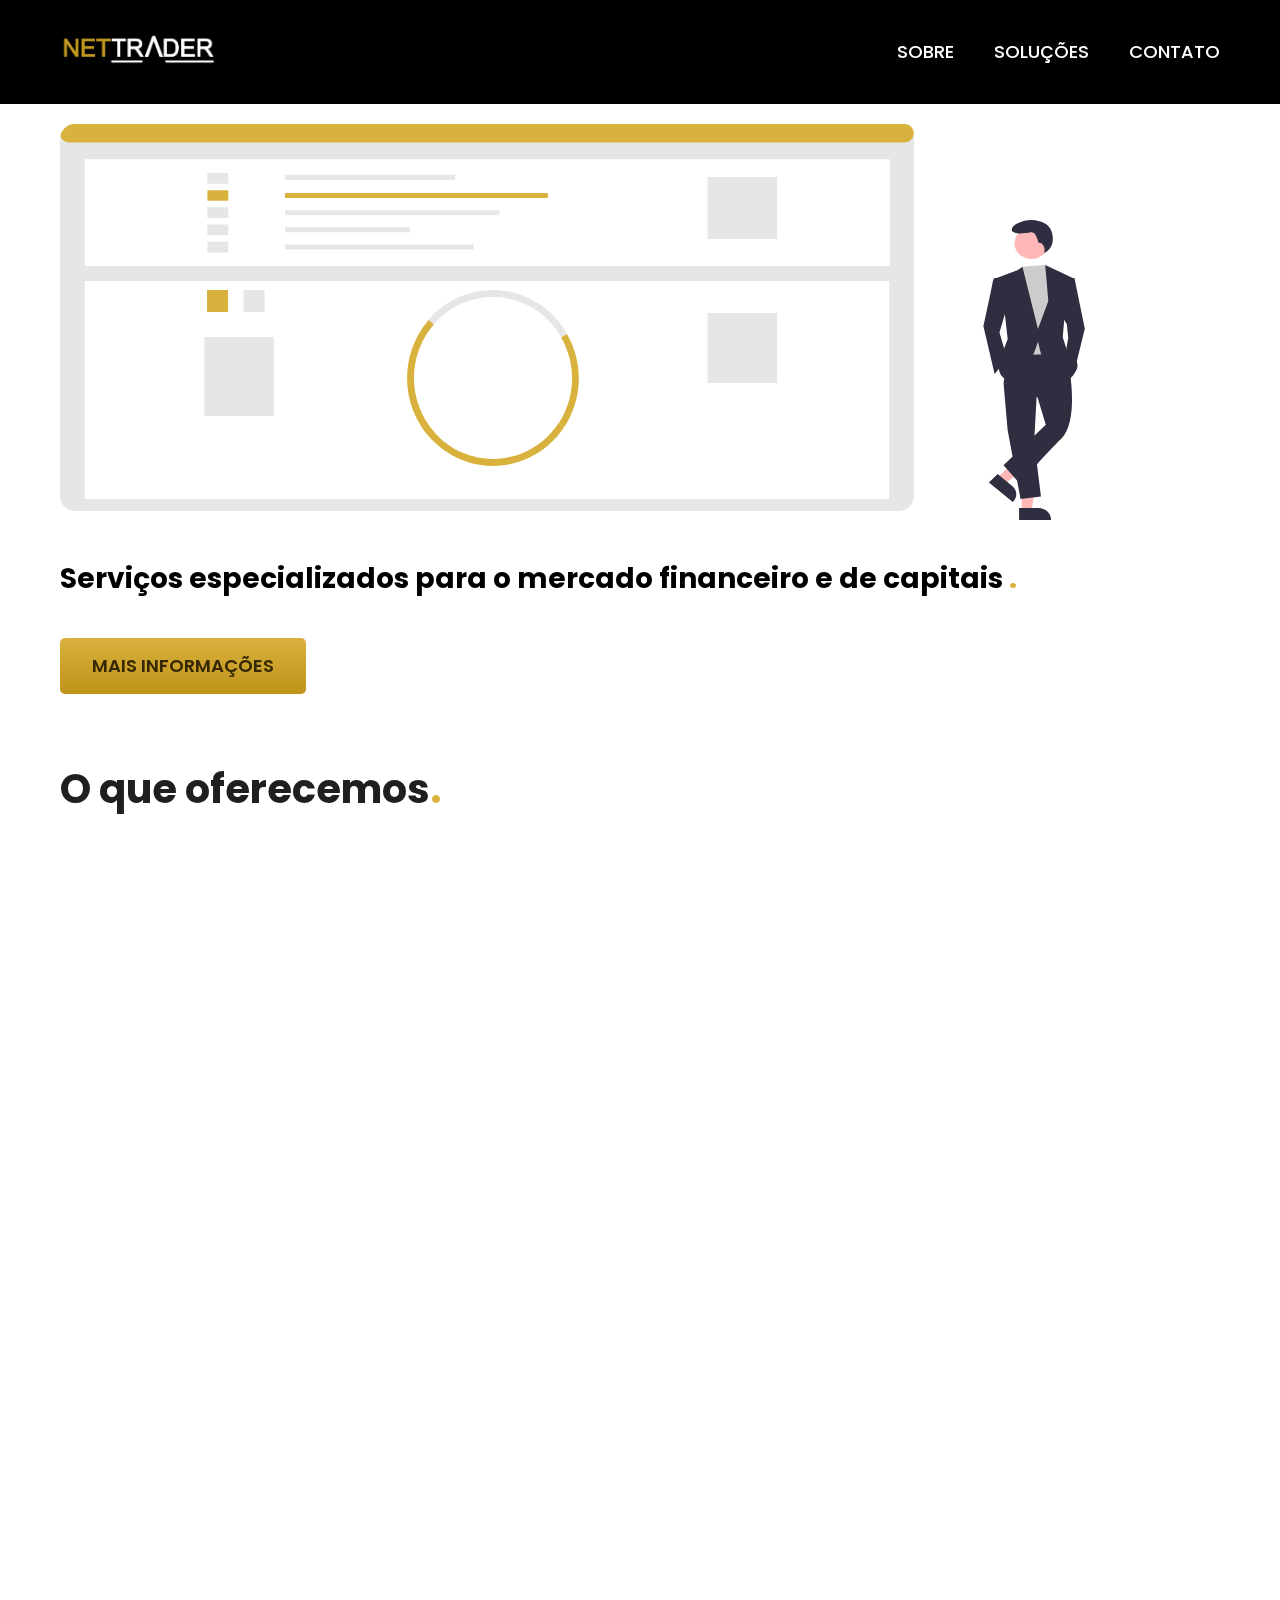
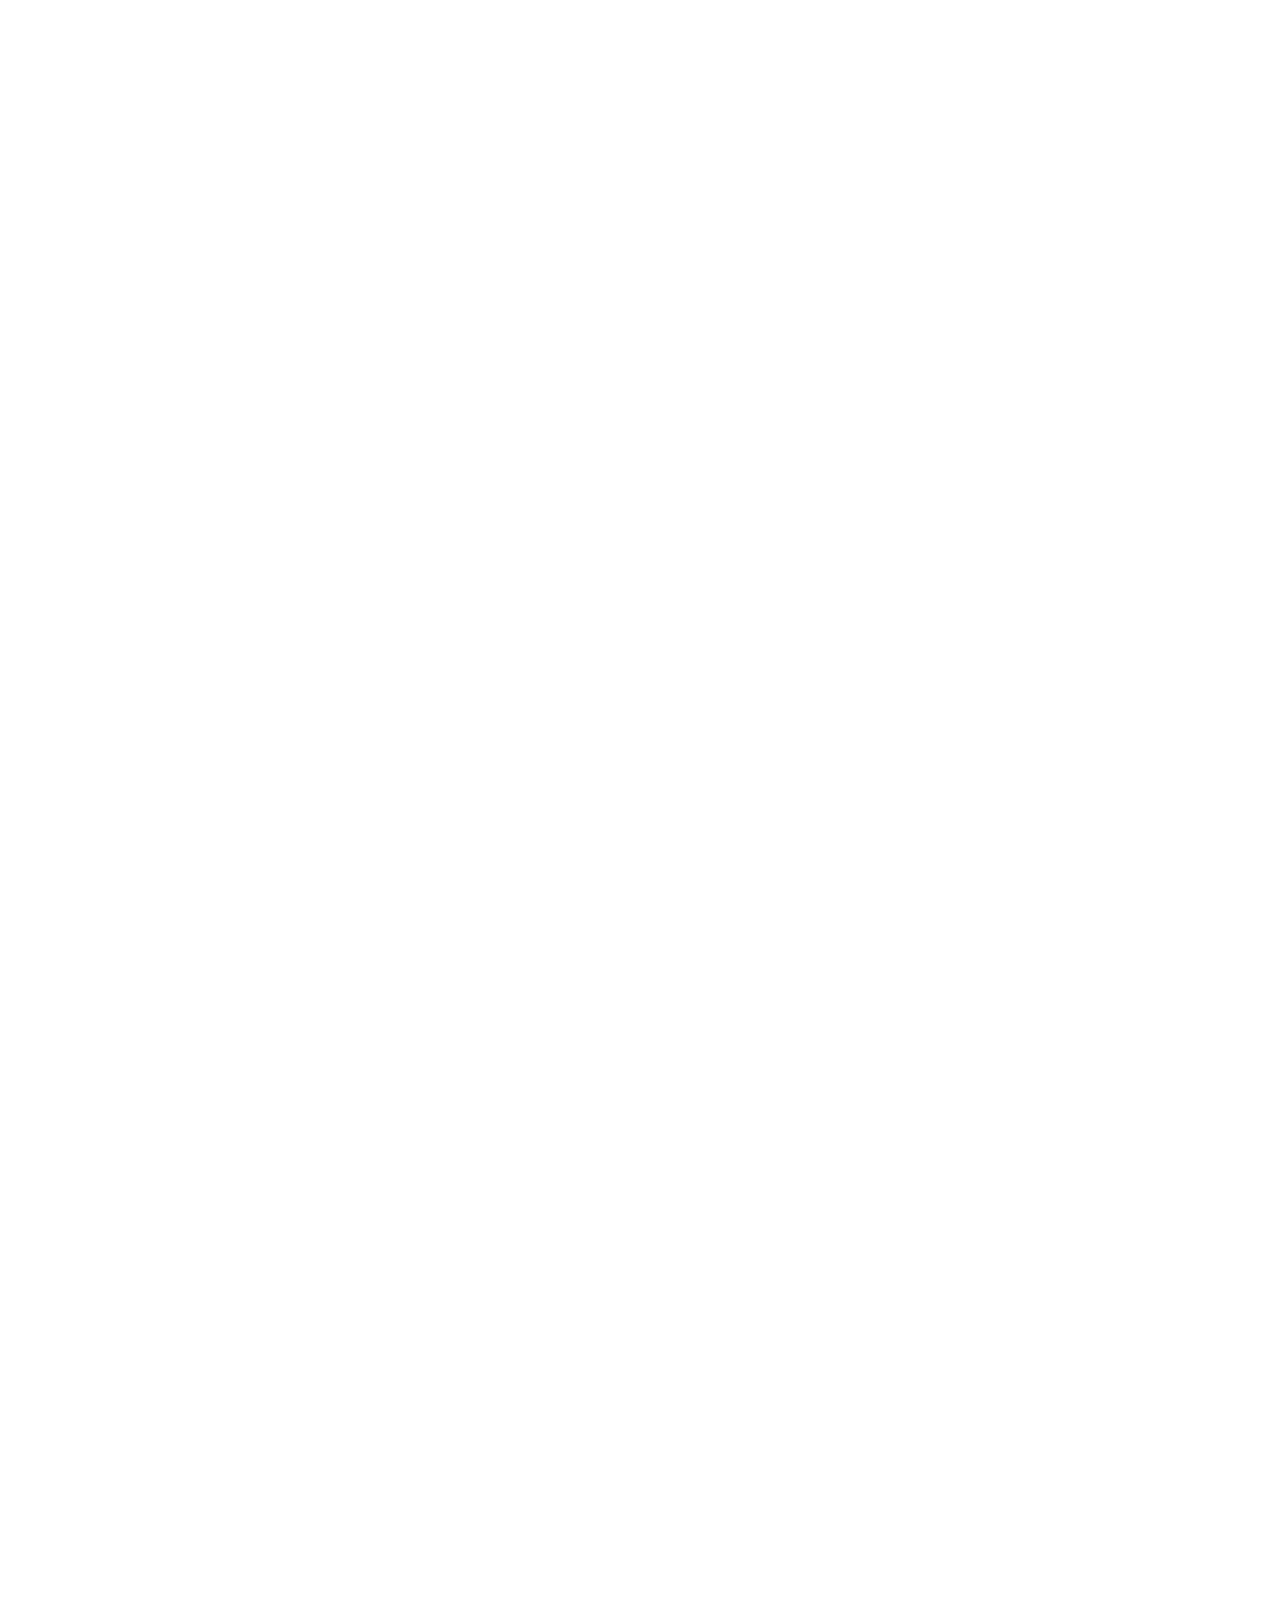
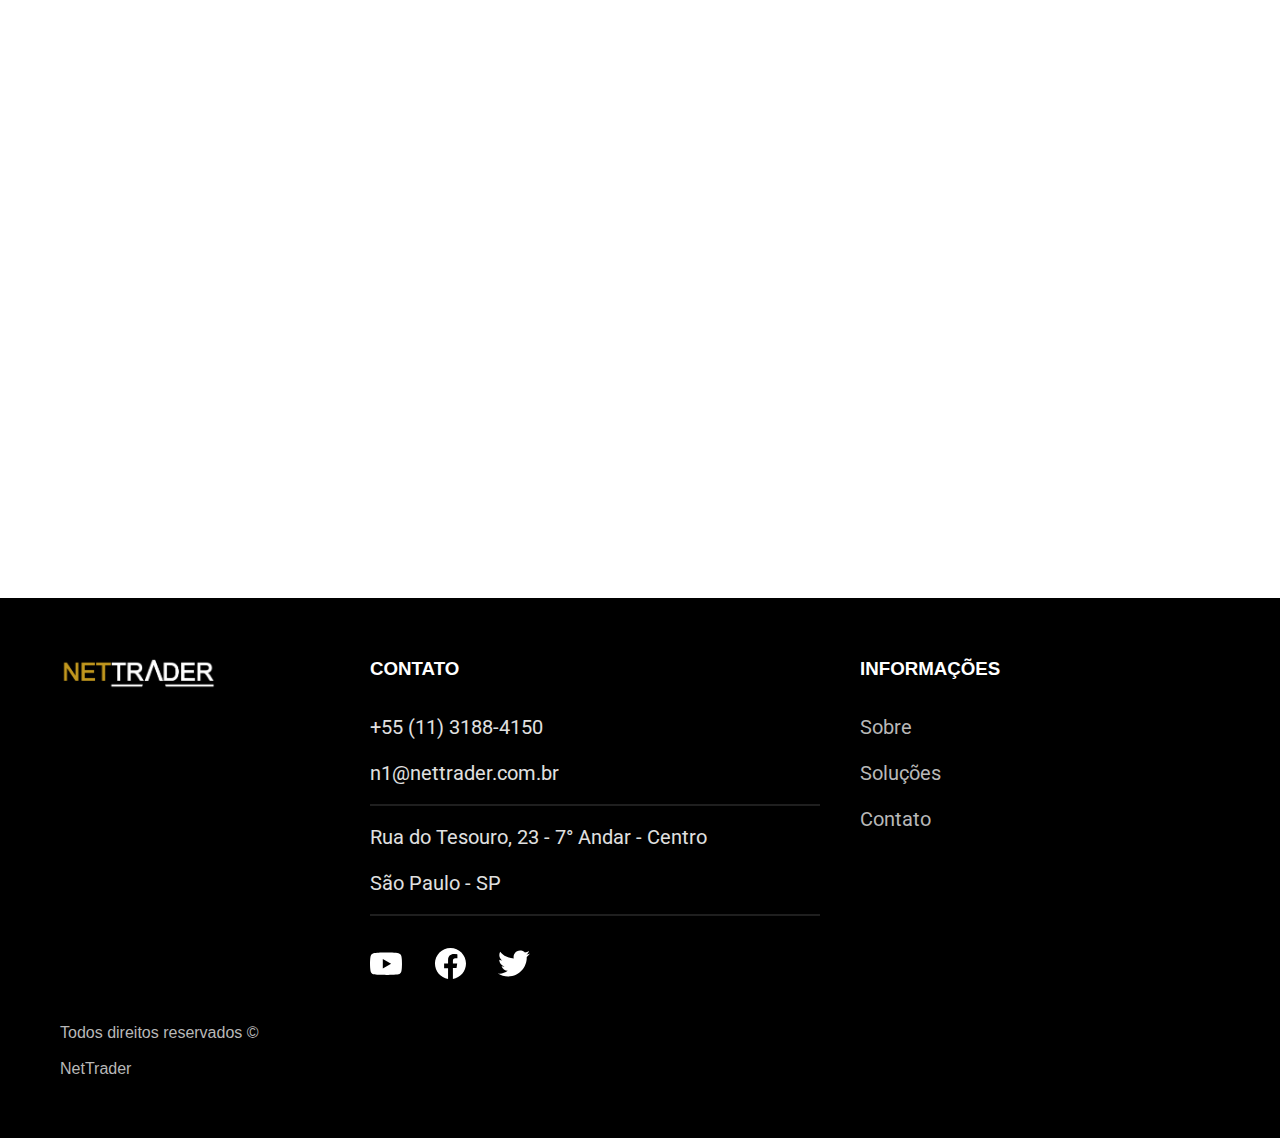
==== index.html @ 499aa294 "Add files via upload" ====
<!DOCTYPE html>
<html lang="pt-BR">
  <head>
    <meta charset="UTF-8" />
    <link rel="shortcut icon" href="login_profile.jpg">
    <meta http-equiv="X-UA-Compatible" content="IE=edge" />
    <meta name="viewport" content="width=device-width, initial-scale=1.0" />
    <link rel="stylesheet" href="./css/style.css" />
    <link rel="preconnect" href="https://fonts.googleapis.com" />
    <link rel="preconnect" href="https://fonts.gstatic.com" crossorigin />
    <link
      href="https://fonts.googleapis.com/css2?family=Poppins:wght@400;500;600;700&family=Roboto:wght@400;700&display=swap"
      rel="stylesheet"
    />
    <title>NETTRADER</title>
  </head>
  <body>
    <header class="header-bg">
      <div class="header" data-anime="bottom">
        <a href="./">
          <img
            src="./img/Nettrader-(vetorizado)-branco-transparente.png"
            alt="NETTRADER"
          />
        </a>
        <nav aria-label="primaria">
          <ul class="header-menu color-2">
            <li><a href="./sobre.html">Sobre</a></li>
            <li><a href="./solucao.html">Soluções</a></li>
            <li><a href="./contato.html">Contato</a></li>
          </ul>
        </nav>
      </div>
    </header>

    <main class="intro-bg">
      <div class="intro" data-anime="bottom">
        <img src="./img/intro.svg" alt="Sistema de Risco" />
        <h1 class="color-12">
          Serviços especializados para
          o mercado financeiro e de capitais
          <span class="color-p1">.</span>
        </h1>
        <!-- <p class="color-6">
          Nossa equipe é formada por</br> profissionais com grande</br> experiência e
          expertise em</br> negócios, ferramentas e</br> tecnologia de ponta.
        </p> -->
        <a class="botao color-p5" href="./solucao.html">MAIS INFORMAÇÕES</a>
      </div>
    </main>
    <article class="solucoes" id="solucoes">
      <h2 class="color-11" data-anime="bottom">
        O que oferecemos<span class="color-p1">.</span>
      </h2>
      <div class="solucoes-container">
        <ul>
          <li>
            <img
              src="./img/MLP.svg"
              alt="Prevenção Lavagem de Dinheiro"
              width="360"
              data-anime="bottom"
            />
          </li>
        </ul>
        <div class="pldtrader" data-anime="bottom">
          <ul>
            <li>
              <h3 class="color-11">PLDTrader</h3>
              <p class="color-10">
                Soluções de Prevenção a Lavagem de Dinheiro.
              </p>
            </li>
          </ul>
          <a class="botao icon color-p5" href="./solucoes/pldtrader.html"
            >Saiba mais</a
          >
        </div>
        <ul>
          <li>
            <img
              src="./img/Risk.svg"
              alt="Prevenção Lavagem de Dinheiro"
              width="360"
              data-anime="bottom"
            />
          </li>
        </ul>
        <div class="grtrader" data-anime="bottom">
          <ul>
            <li>
              <h3 class="color-11">GRTrader</h3>
              <p class="color-10">Soluções de Gestão de Riscos.</p>
            </li>
          </ul>
          <a class="botao icon color-p5" href="./solucoes/grtrader.html"
            >Saiba mais</a
          >
        </div>
        <ul>
          <li>
            <img
              src="./img/Suitability.svg"
              alt="Prevenção Lavagem de Dinheiro"
              width="360"
              data-anime="bottom"
            />
          </li>
        </ul>
        <div class="suitability" data-anime="bottom">
          <ul>
            <li>
              <h3 class="color-11">NetTrader Suitability</h3>
              <p class="color-10">Soluções de Suitability.</p>
            </li>
          </ul>
          <a class="botao icon color-p5" href="./solucoes/suitability.html"
            >Saiba mais</a
          >
        </div>
      </div>
    </article>

    <article class="servicos" data-anime="bottom">
      <h2 class="color-2">Serviços<span class="color-p1">.</span></h2>
      <h4 class="color-7">
        Estamos capacitados a prestar os mais variados serviços em tecnologia da
        informação e processos de negócios, focados em otimizar a relação Bolsa
        x Corretoras.
      </h4>
      <p class="color-5">
        Dentro desse conceito, podemos destacar os seguintes serviços:
      </p>
      <div class="servicos-container">
        <ul class="color-2">
          <li>Consultoria Estratégica.</li>
          <li>
            Análise, Definição e Implementação de Plano de Continuidade de
            Negócios.
          </li>
          <li>
            Revisão de Processos e Apoio na Avaliação da Aderência ao PQO -
            Plano de Qualificação Operacional BM&FBOVESPA.
          </li>
          <li>Suporte Técnico Especializado em Infraestrutura de T.I.</li>
          <li>Health Check de Redes.</li>
          <li>Health Check da Infraestrutura de Negociação.</li>
          <li>Professional Services.</li>
        </ul>
        <img
          src="./img/server.svg"
          alt="Profissional Mexendo em Servidor"
          width="754"
        />
      </div>
    </article>

    <article class="clientes">
      <h1 class="color-12" data-anime="bottom">
        Clientes<span class="color-p1">.</span>
      </h1>
      <div class="clientes-container" data-anime="bottom">
        <div class="cliente">
          <img src="./img/bancoalfa.png" alt="Banco Alfa" width="292" />
        </div>
        <div class="cliente">
          <img src="./img/logo-ativa.svg" alt="Ativa Corretora" width="292" />
        </div>
        <div class="cliente">
          <img src="./img/logo-3.png" alt="BR Partners" width="400" />
        </div>
        <div class="cliente">
          <img src="./img/logo-nubank.svg" alt="NuInvest" width="292" />
        </div>
        <div class="cliente">
          <img src="./img/logo bv.png" alt="Banco BV" width="185" />
        </div>
        <div class="cliente">
          <img
            src="./img/logo-àgora.png"
            alt="Àgora Investimentos"
            width="255"
          />
        </div>
        <div class="cliente">
          <img
            src="./img/Bradesco_H_White_RGB.png"
            alt="Bradesco Corretora"
            width="326"
          />
        </div>
      </div>
    </article>

    <footer class="footer-bg">
      <div class="footer">
        <img
          src="./img/Nettrader-(vetorizado)-branco-transparente.png"
          width="156"
          height="32"
          alt="NetTrader"
        />
        <div class="footer-contato">
          <h3 class="color-2">CONTATO</h3>
          <ul class="color-5">
            <li><a href="tel:+551131884850">+55 (11) 3188-4150</a></li>
            <li>
              <a href="mailto:n1@nettrader.com.br">n1@nettrader.com.br</a>
            </li>
            <li>Rua do Tesouro, 23 - 7° Andar - Centro</li>
            <li>São Paulo - SP</li>
          </ul>
          <div class="footer-redes">
            <a href="https://www.youtube.com/@NetTraderTec" target="_blank">
              <img
                src="./img/social/youtube.svg"
                width="32"
                height="32"
                alt="Youtube"
              />
            </a>
            <a
              href="https://www.facebook.com/nettradertecnologia"
              target="_blank"
            >
              <img
                src="./img/social/facebook.svg"
                width="32"
                height="32"
                alt="Facebook"
              />
            </a>
            <a href="https://twitter.com/NetTraderBr" target="_blank">
              <img
                src="./img/social/twitter.svg"
                width="32"
                height="32"
                alt="Twitter"
              />
            </a>
          </div>
        </div>
        <div class="footer-informacões">
          <h3 class="color-2">INFORMAÇÕES</h3>
          <nav aria-label="footer">
            <ul class="color-6">
              <li><a href="./sobre.html">Sobre</a></li>
              <li><a href="./solucoes.html">Soluções</a></li>
              <li><a href="./contato.html">Contato</a></li>
            </ul>
          </nav>
        </div>
        <p class="color-6">Todos direitos reservados &#169;</br> </br>NetTrader</p>
      </div>
    </footer>

    <script src="./js/scrollAnim.js"></script>
  </body>
</html>
---- css/style.css ----
@import "./global/global.css";
@import "./global/header.css";
@import "./global/footer.css";

/* Utilidades */
@import "./utilidades/componentes.css";
@import "./utilidades/tipografia.css";
@import "./utilidades/cores.css";
@import "./utilidades/formulario.css";

/* Home */
@import "./home/intro.css";
@import "./home/solucoes.css";
@import "./home/servicos.css";
@import "./home/clientes.css";

/* Sobre */
@import "./sobre/sobre.css";

/* Solução */
@import "./solucao/solucao.css";

/* Soluções */
@import "./solucoes/solucoes.css";

/* Contato */
@import "./contato/contato.css";

/* Animação */
@import "./anim/animacao.css";
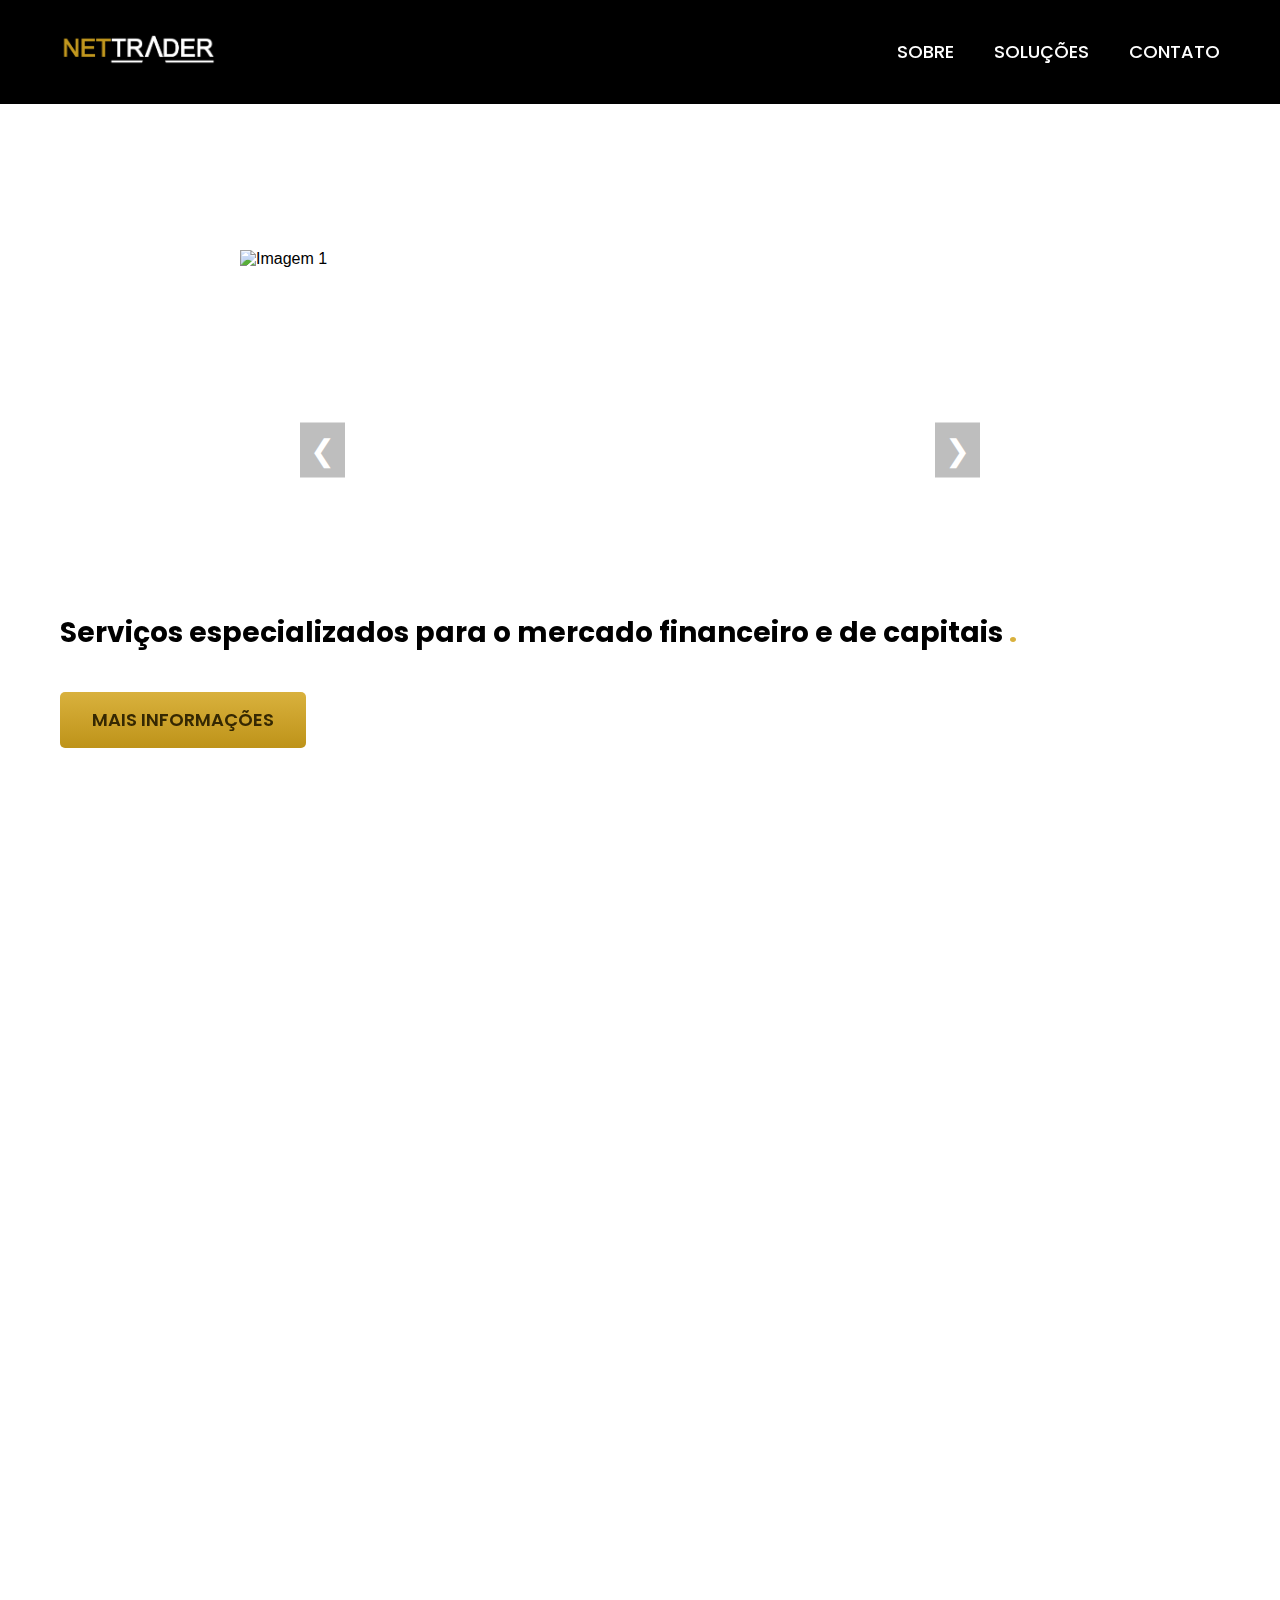
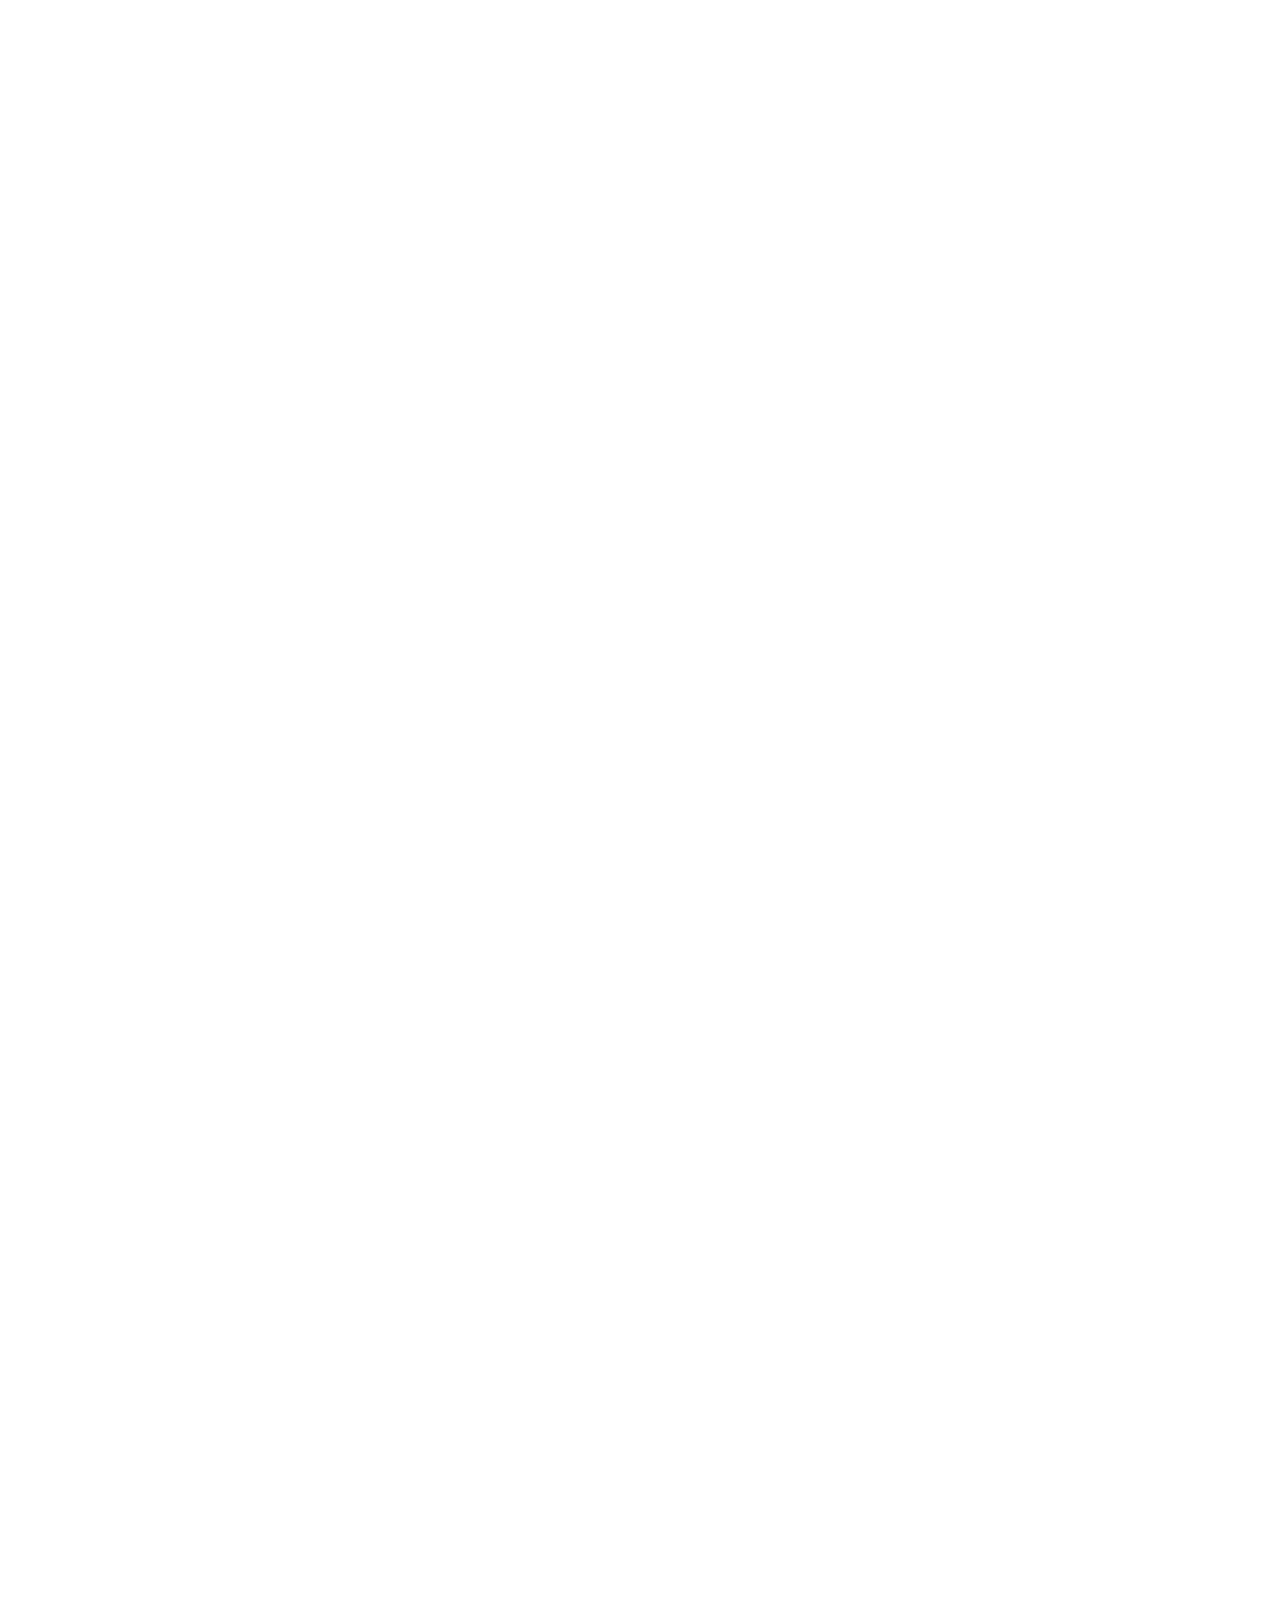
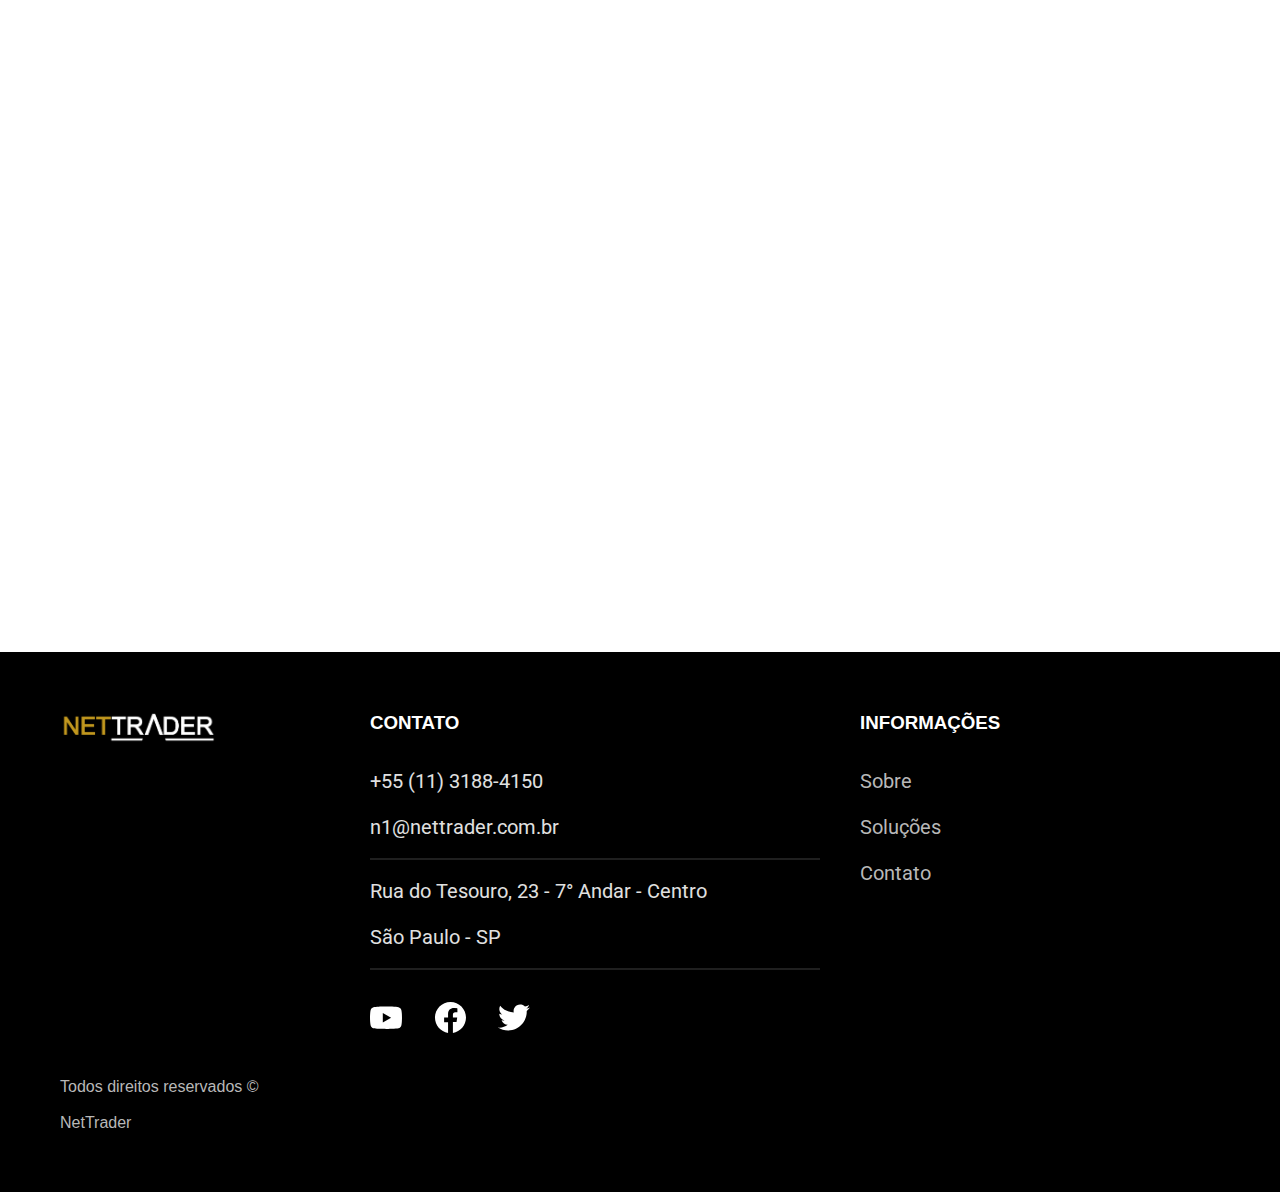
==== commit 18af9bc5: "Add files via upload" ====
--- a/index.html
+++ b/index.html
@@ -6,6 +6,7 @@
     <meta http-equiv="X-UA-Compatible" content="IE=edge" />
     <meta name="viewport" content="width=device-width, initial-scale=1.0" />
     <link rel="stylesheet" href="./css/style.css" />
+    <link rel="import" href="./js/index.js"/>
     <link rel="preconnect" href="https://fonts.googleapis.com" />
     <link rel="preconnect" href="https://fonts.gstatic.com" crossorigin />
     <link
@@ -15,6 +16,7 @@
     <title>NETTRADER</title>
   </head>
   <body>
+    <script async src="./js/index.js"></script>
     <header class="header-bg">
       <div class="header" data-anime="bottom">
         <a href="./">
@@ -33,9 +35,21 @@
       </div>
     </header>
 
+    <div id="meuBanner">
+      <img class="slide" src="./risk.svg" alt="Imagem 1">
+      <img class="slide" src="./intro.svg" alt="Imagem 2">
+      <img class="slide" src="./Suitability.svg" alt="Imagem 3">
+      <img class="slide" src="./server.svg" alt="Imagem 4"> 
+        <a href="#" class="prev">&#10094;</a>
+        <a href="#" class="next">&#10095;</a>
+      </div>
+      
+    <script src="https://code.jquery.com/jquery-3.6.0.min.js"></script>
+
+  </br></br></br></br></br></br>  </br></br></br></br></br></br>  </br></br></br></br></br></br>  </br></br></br></br></br></br>
     <main class="intro-bg">
       <div class="intro" data-anime="bottom">
-        <img src="./img/intro.svg" alt="Sistema de Risco" />
+        </br>
         <h1 class="color-12">
           Serviços especializados para
           o mercado financeiro e de capitais
@@ -255,5 +269,6 @@
     </footer>
 
     <script src="./js/scrollAnim.js"></script>
+
   </body>
 </html>
--- a/css/style.css
+++ b/css/style.css
@@ -27,4 +27,55 @@
 @import "./contato/contato.css";
 
 /* Animação */
-@import "./anim/animacao.css";+@import "./anim/animacao.css";
+
+#meuBanner {
+    position: absolute;
+    top: 50%;
+    left: 50%;
+    transform: translate(-50%, -50%);
+    margin: auto;
+    width: 800px;
+    height: 400px;
+    overflow: hidden;
+  }
+  
+  .slide {
+    position: absolute;
+    top: 0;
+    left: 0;
+    width: 100%;
+    height: 100%;
+    opacity: 0;
+    transition: opacity 0.5s ease-in-out;
+  }
+  
+  .slide.active {
+    opacity: 1;
+  }
+  
+  .prev, .next {
+    position: absolute;
+    top: 50%;
+    transform: translateY(-50%);
+    color: white;
+    font-size: 30px;
+    text-decoration: none;
+    padding: 10px;
+    background-color: rgba(0, 0, 0, 0.5);
+    opacity: 0.5;
+    transition: opacity 0.2s ease-in-out;
+    margin-inline: 50px;
+  }
+  
+  .prev {
+    left: 10px;
+  }
+  
+  .next {
+    right: 10px;
+  }
+  
+  .prev:hover, .next:hover {
+    opacity: 1;
+  }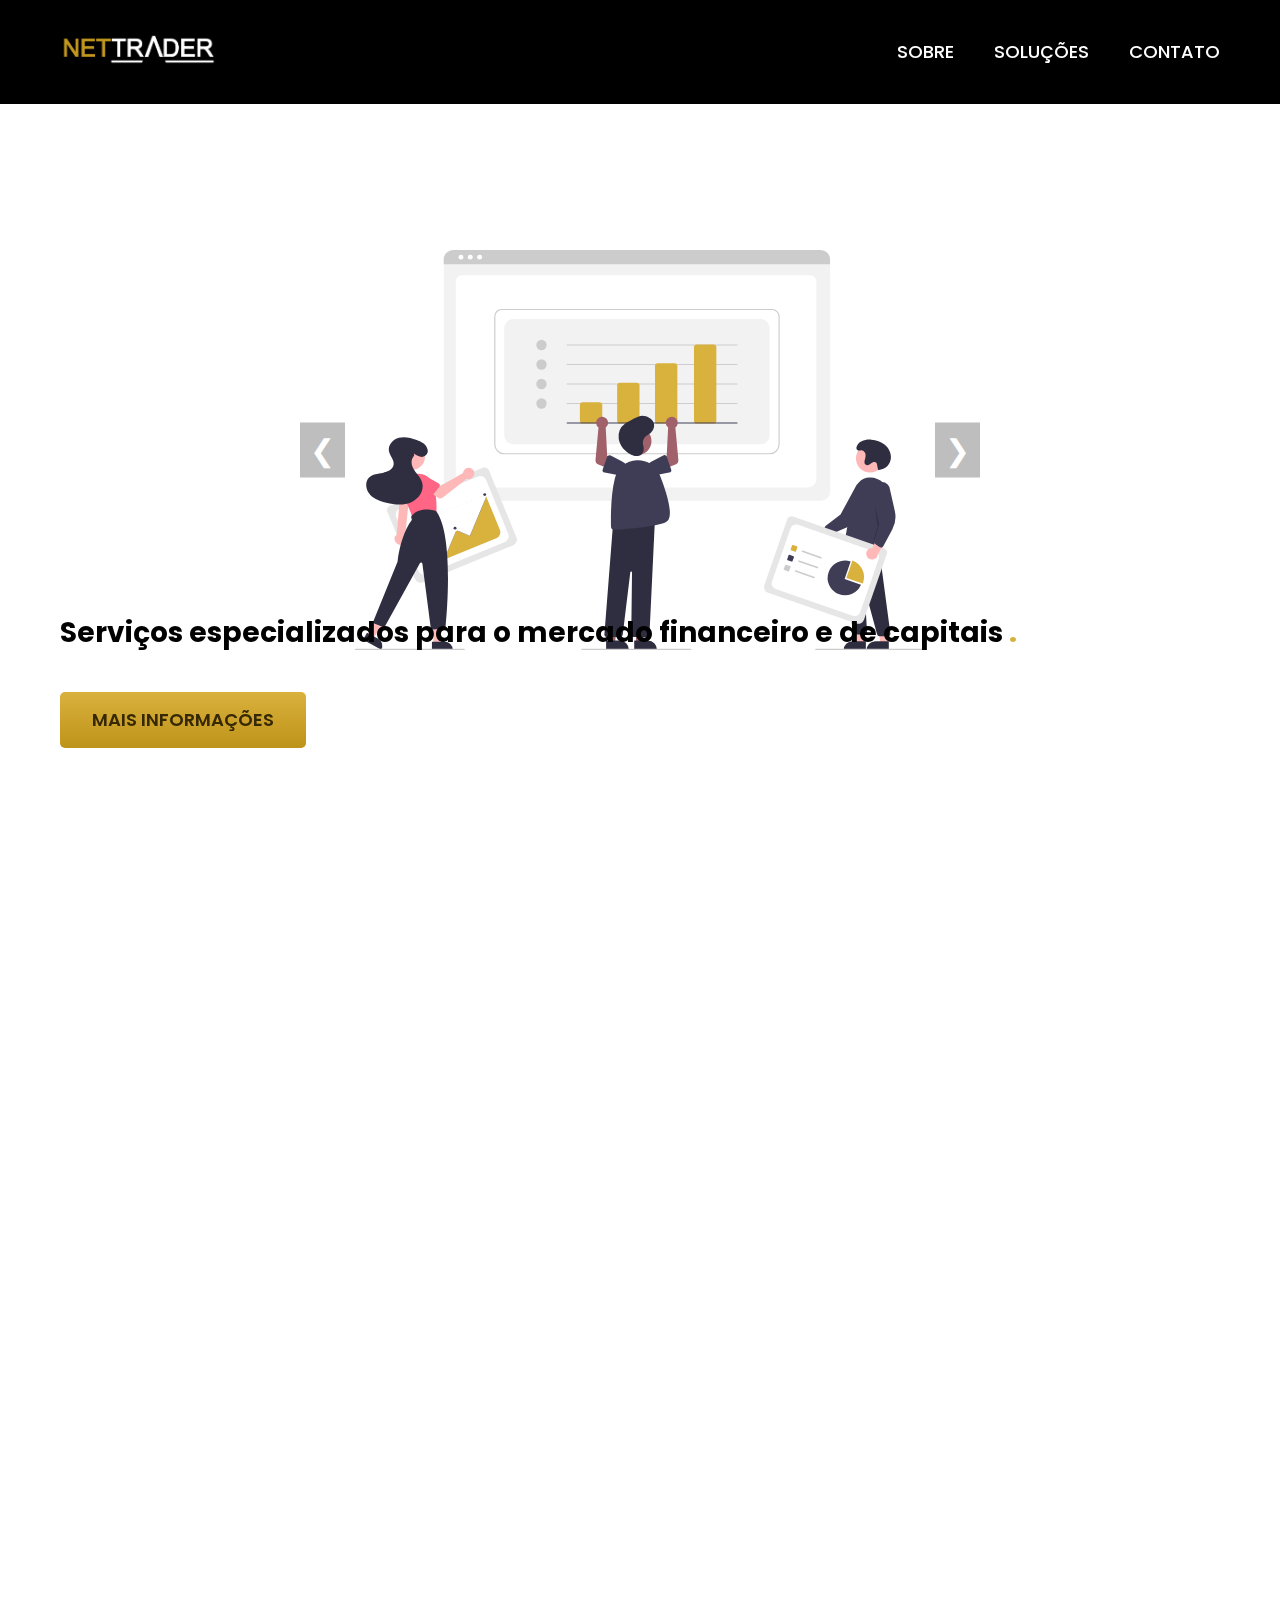
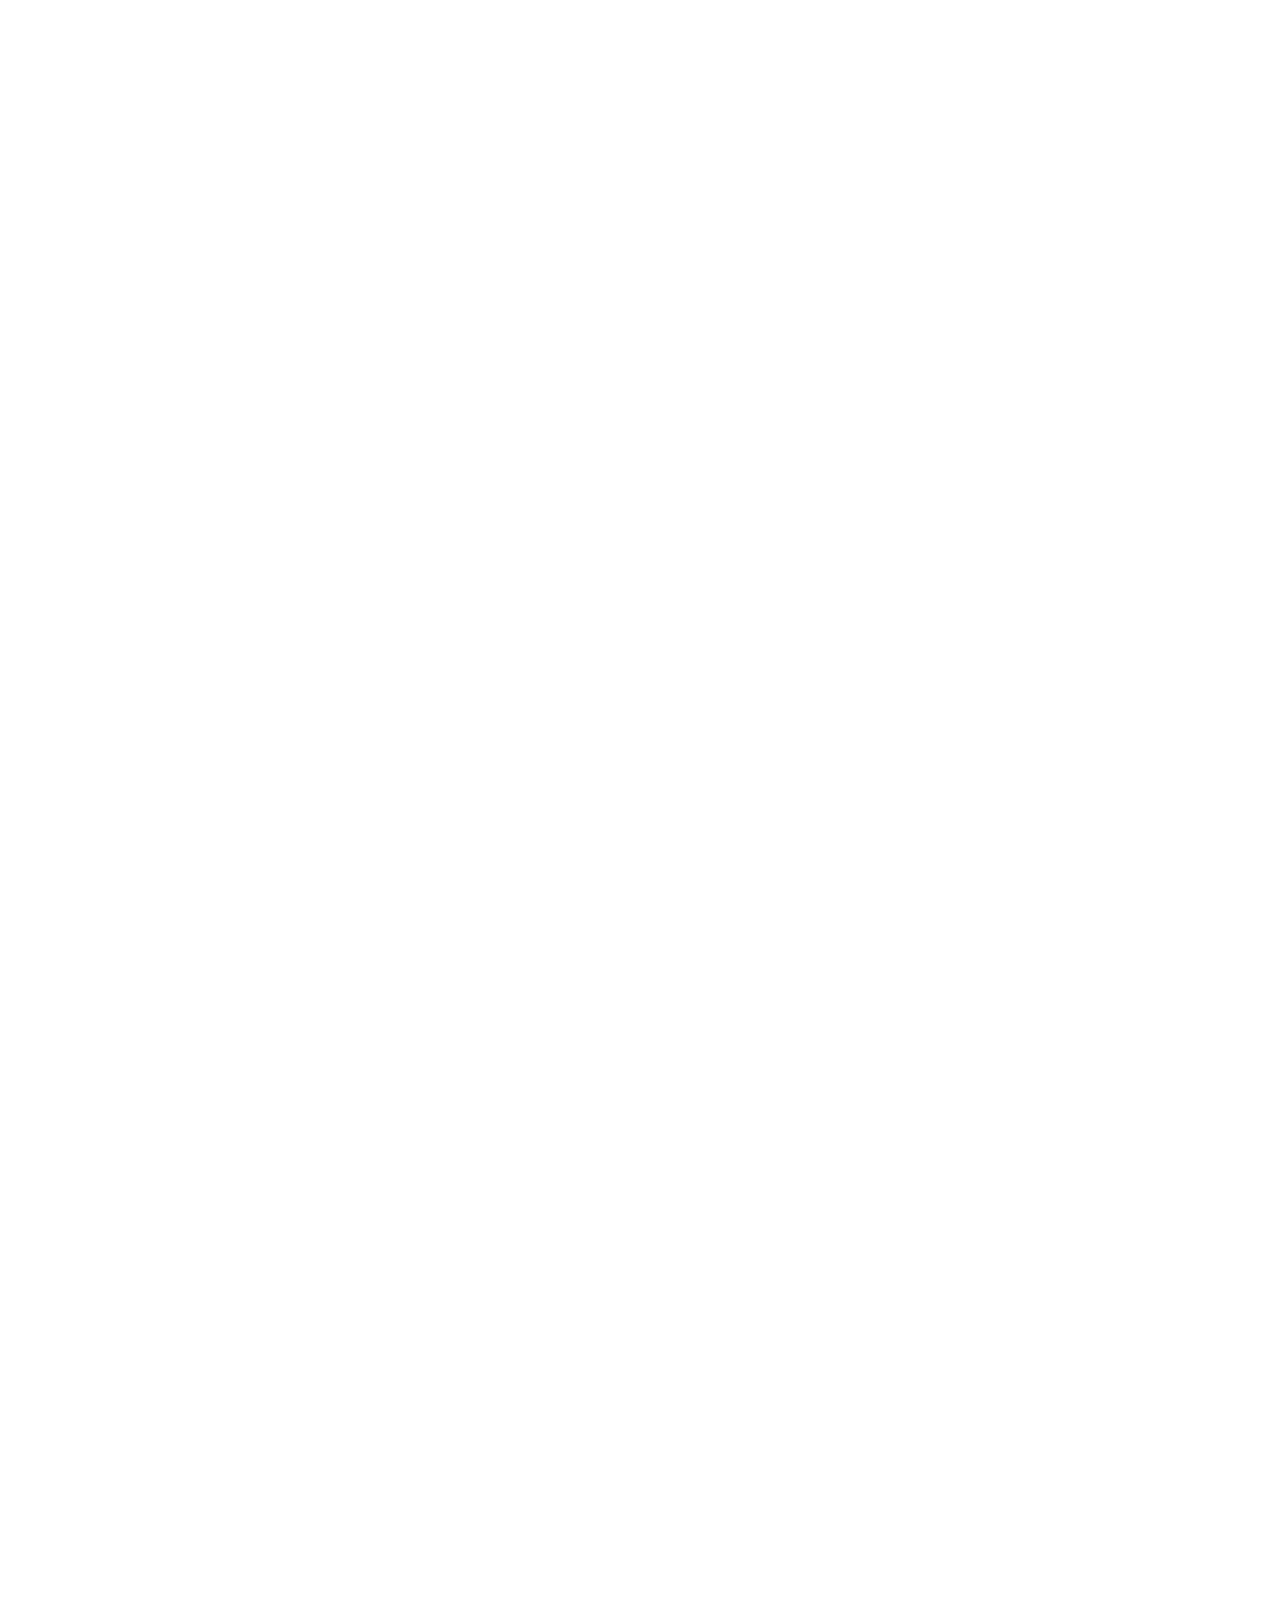
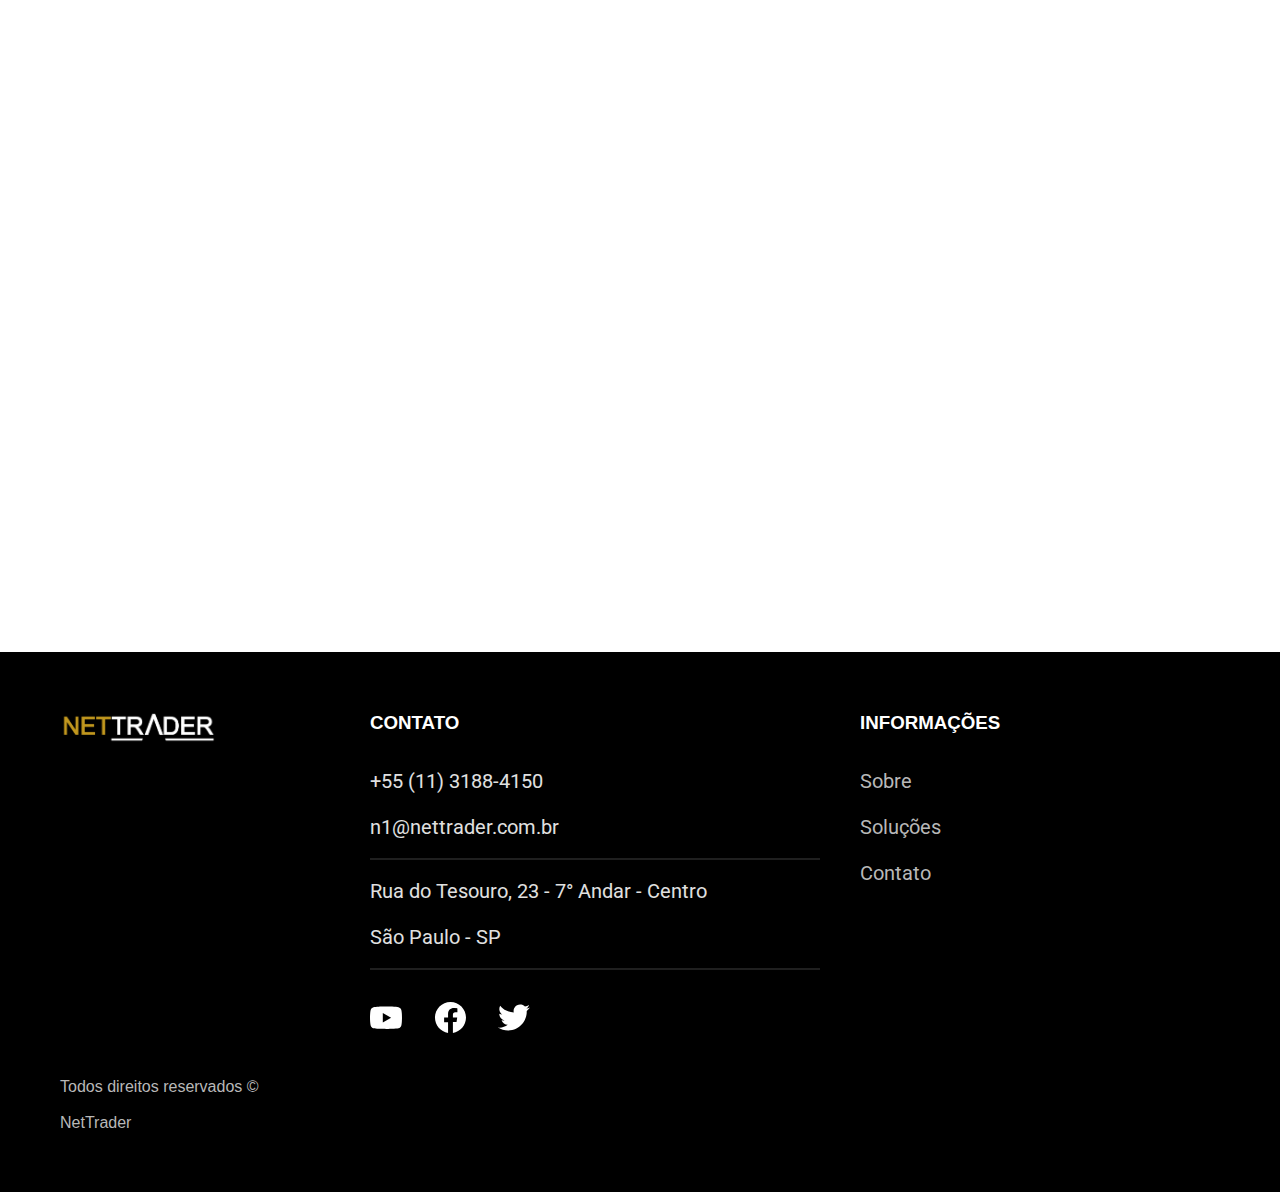
==== commit 58f1f01e: "Update index.html" ====
--- a/index.html
+++ b/index.html
@@ -36,7 +36,7 @@
     </header>
 
     <div id="meuBanner">
-      <img class="slide" src="./risk.svg" alt="Imagem 1">
+      <img class="slide" src="./Risk.svg" alt="Imagem 1">
       <img class="slide" src="./intro.svg" alt="Imagem 2">
       <img class="slide" src="./Suitability.svg" alt="Imagem 3">
       <img class="slide" src="./server.svg" alt="Imagem 4"> 
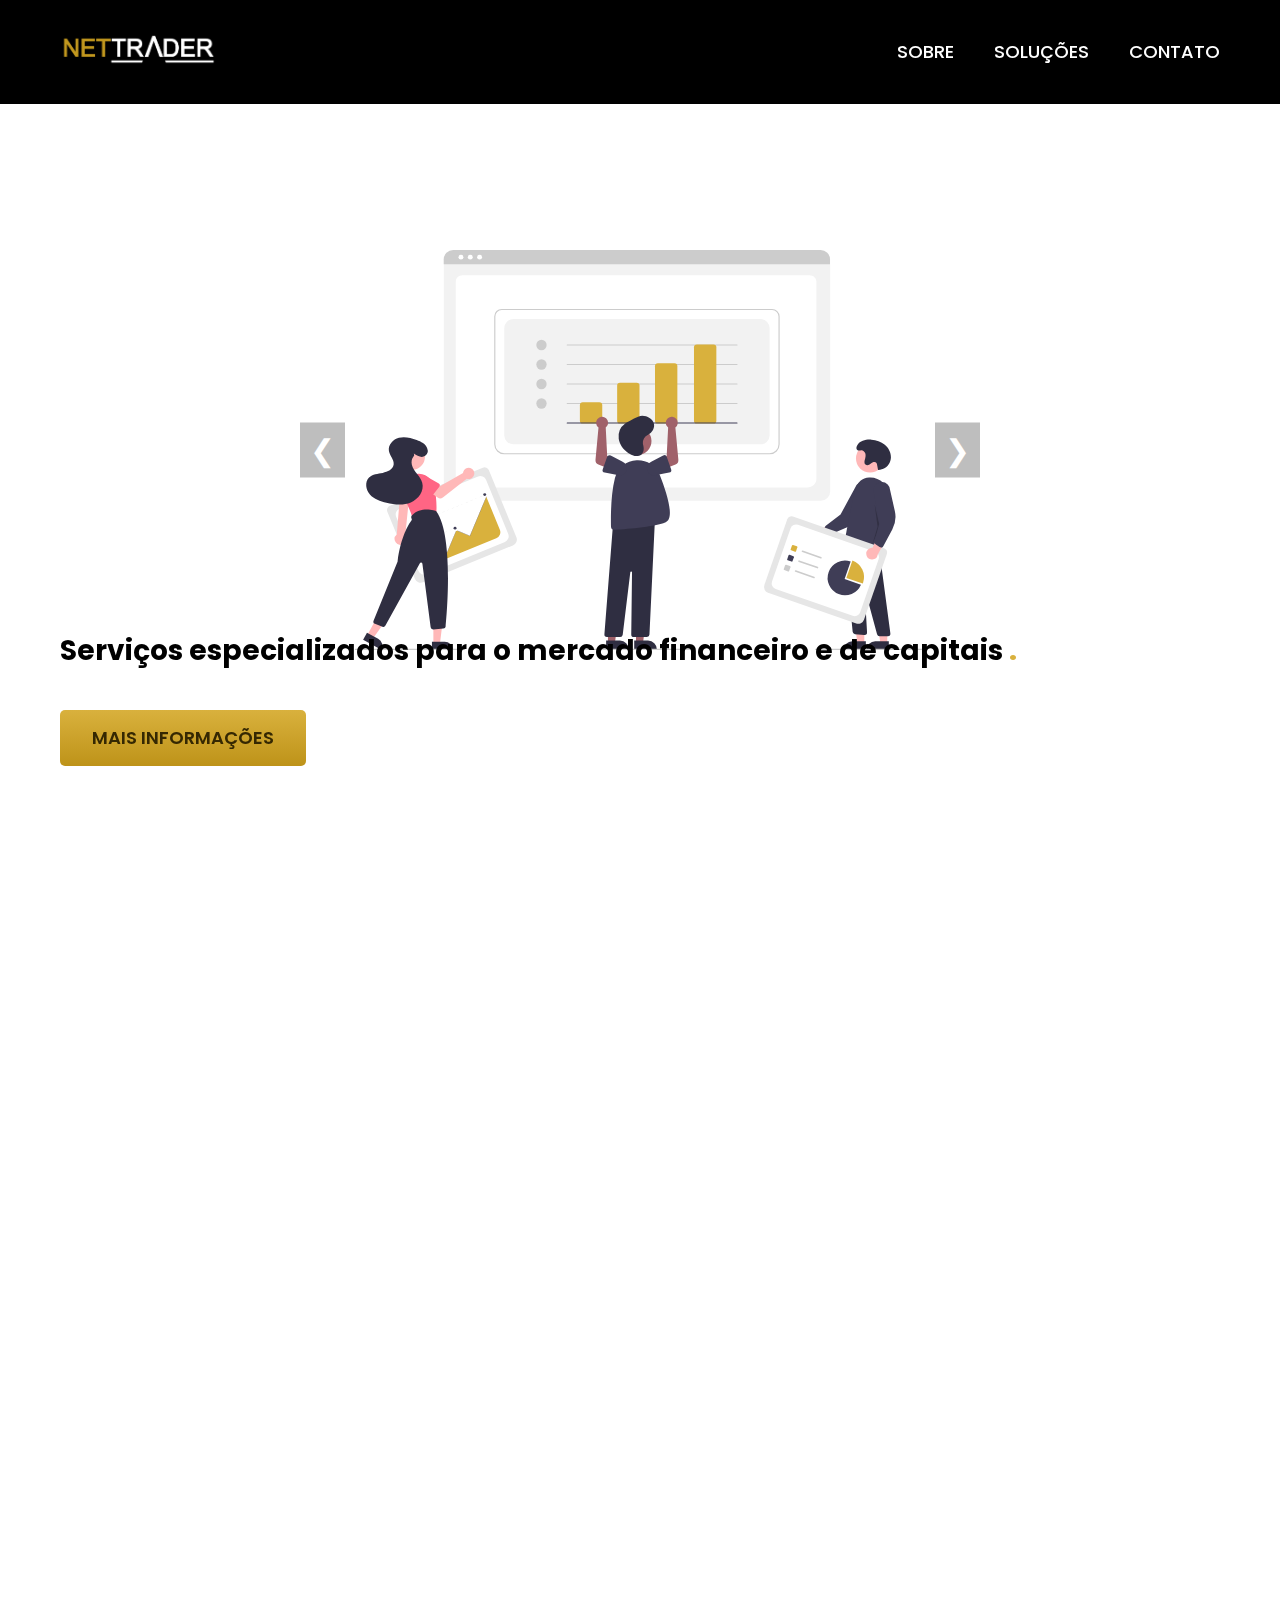
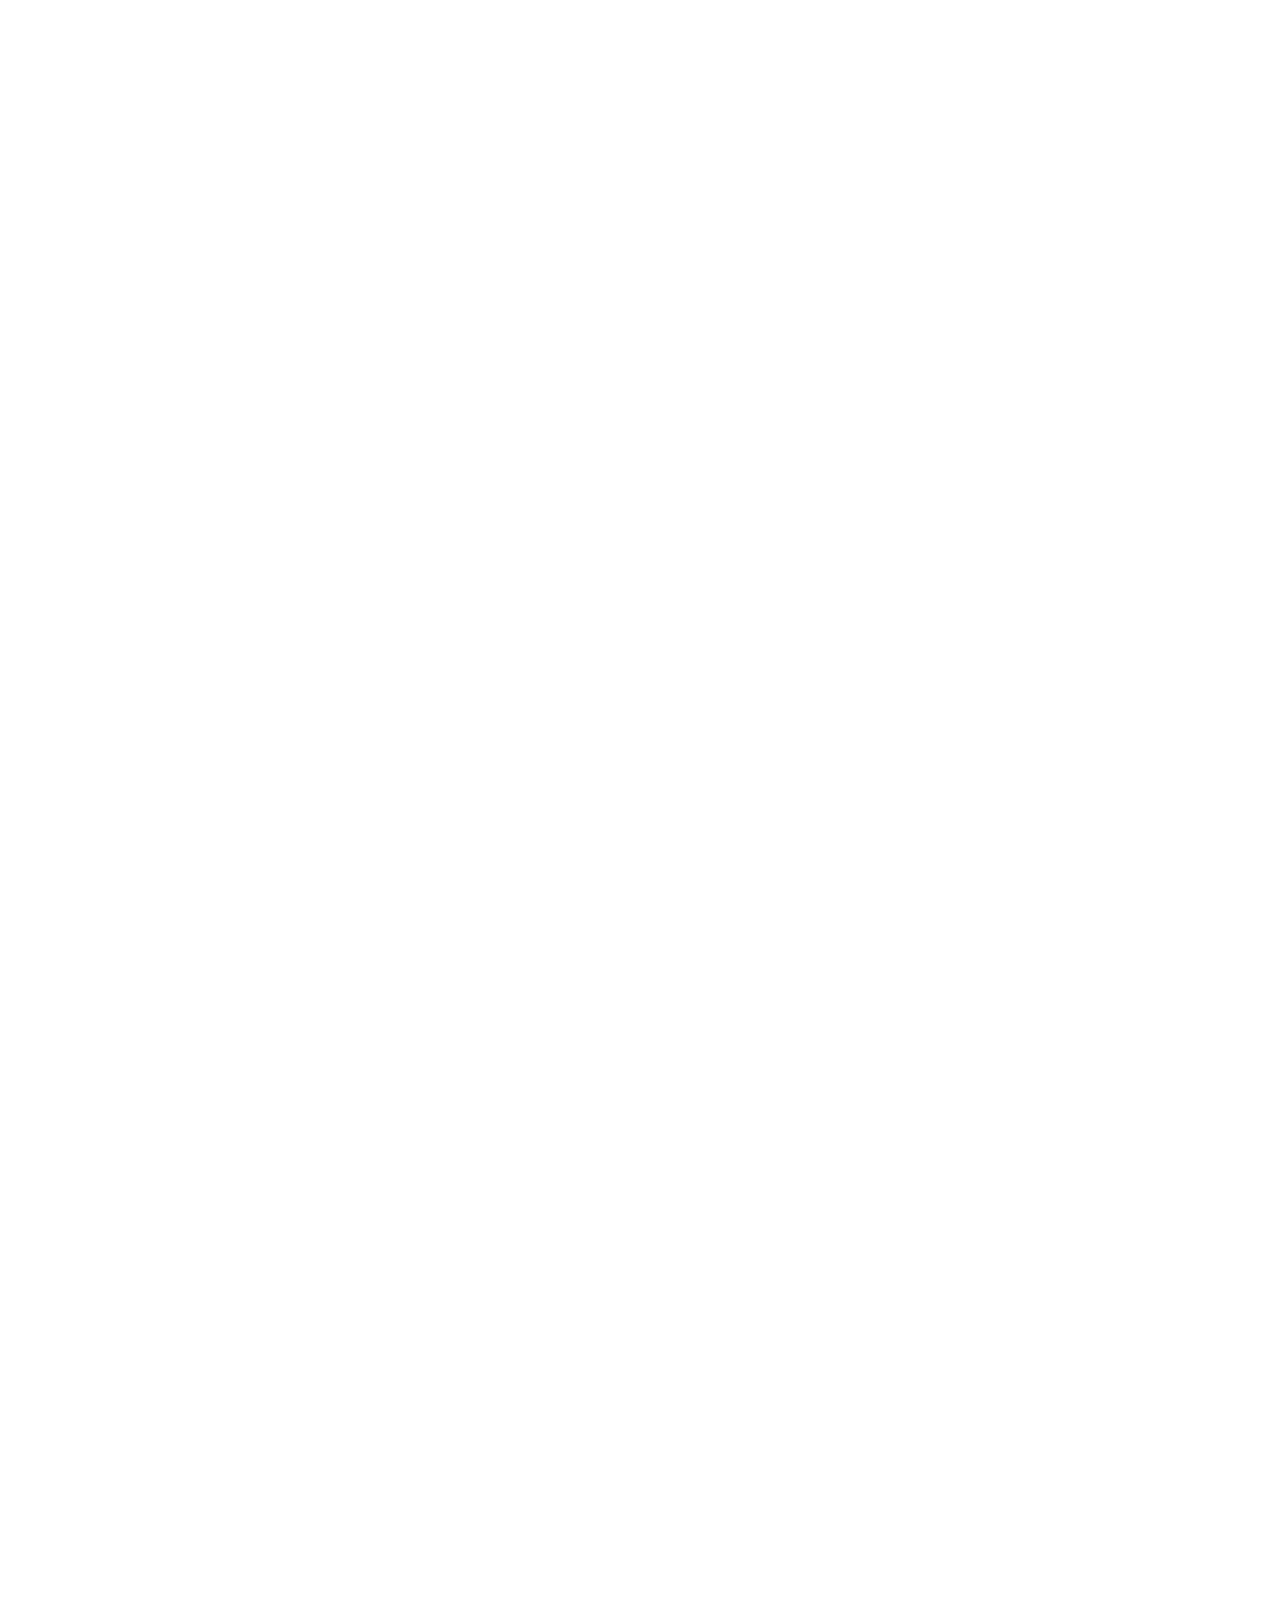
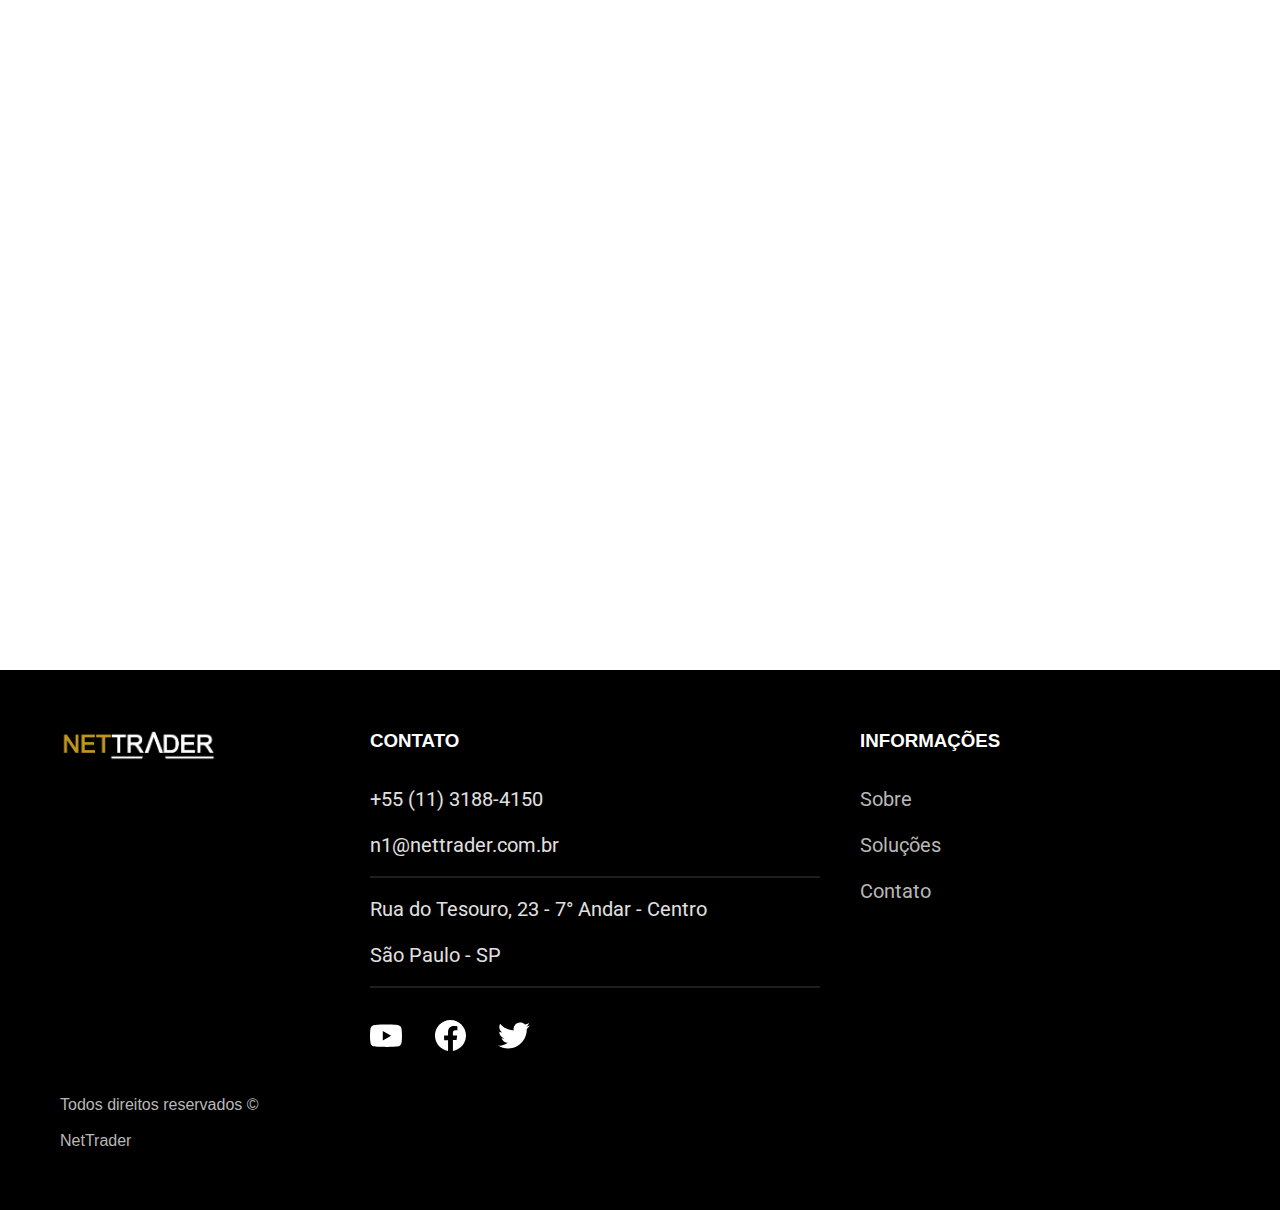
==== commit a9f79401: "Update index.html" ====
--- a/index.html
+++ b/index.html
@@ -46,7 +46,7 @@
       
     <script src="https://code.jquery.com/jquery-3.6.0.min.js"></script>
 
-  </br></br></br></br></br></br>  </br></br></br></br></br></br>  </br></br></br></br></br></br>  </br></br></br></br></br></br>
+  </br></br></br></br></br></br>  </br></br></br></br></br></br>  </br></br></br></br></br></br>  </br></br></br></br></br></br></br>
     <main class="intro-bg">
       <div class="intro" data-anime="bottom">
         </br>
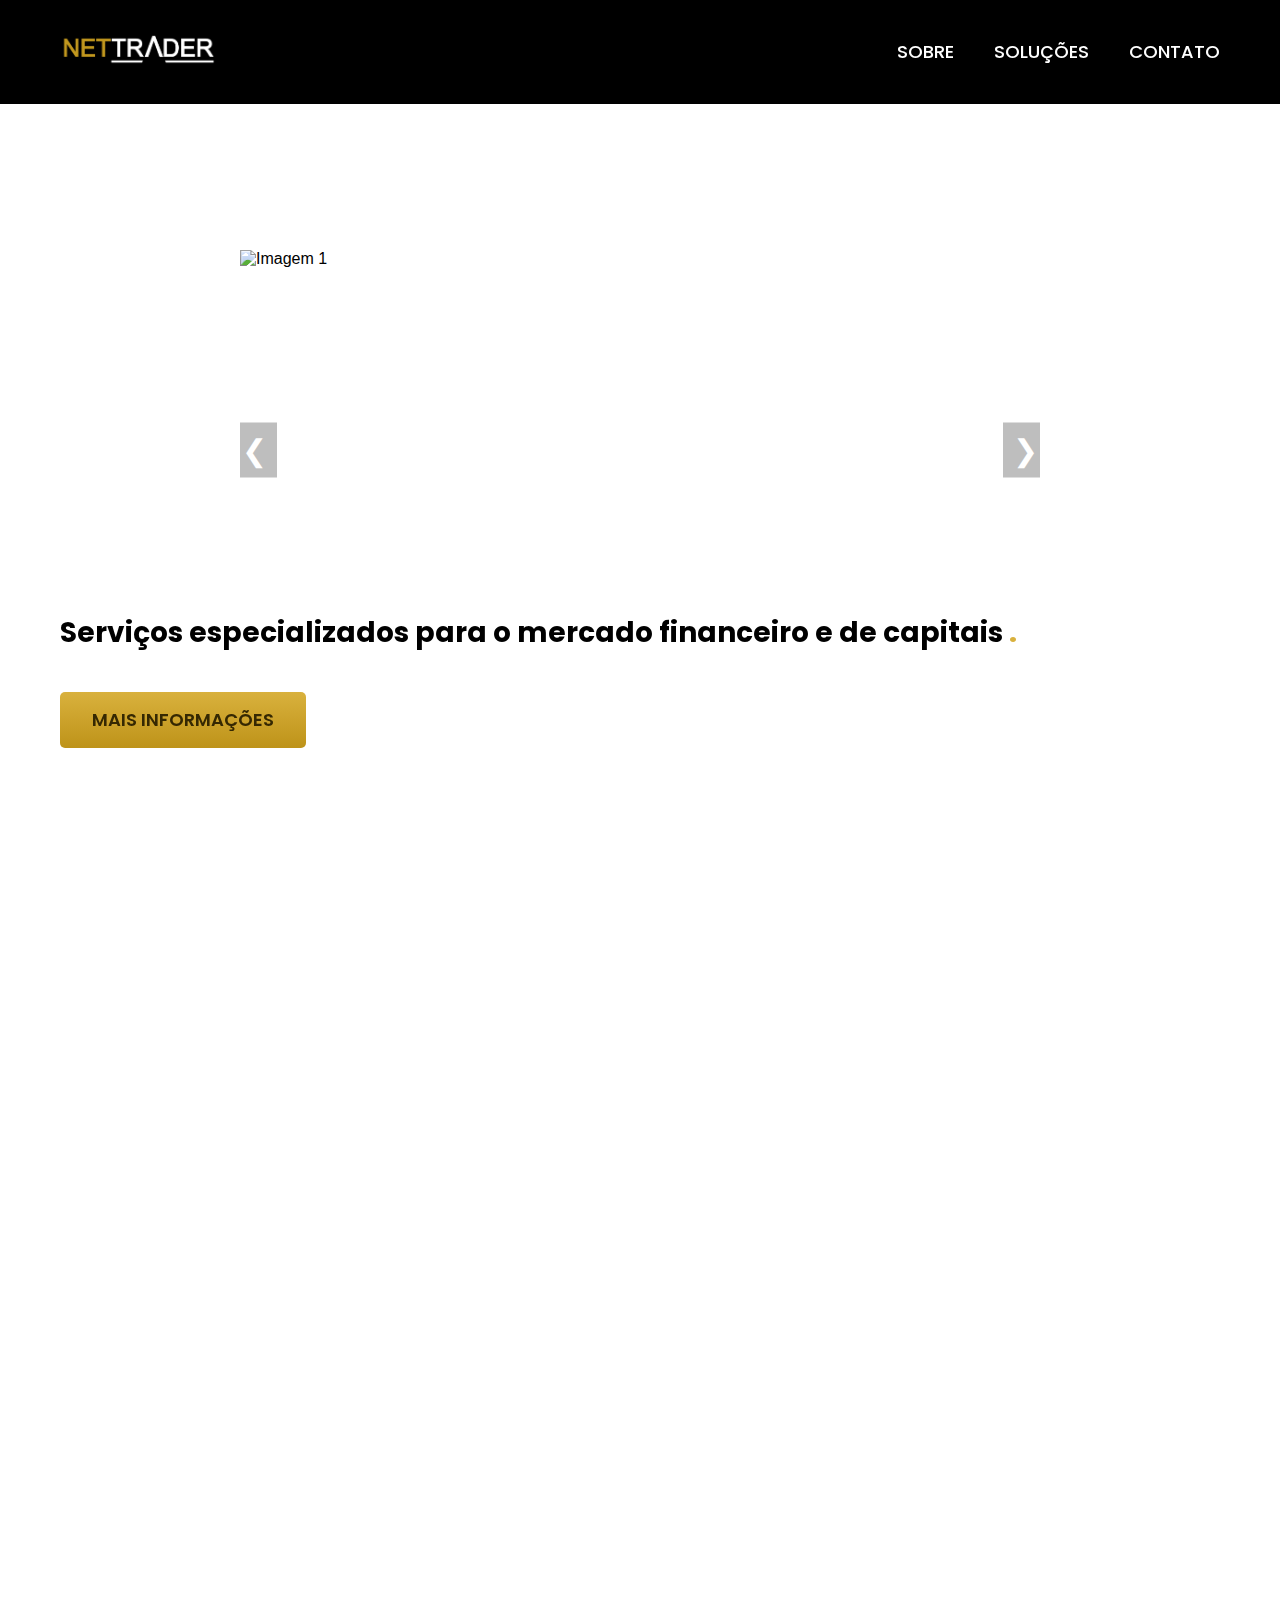
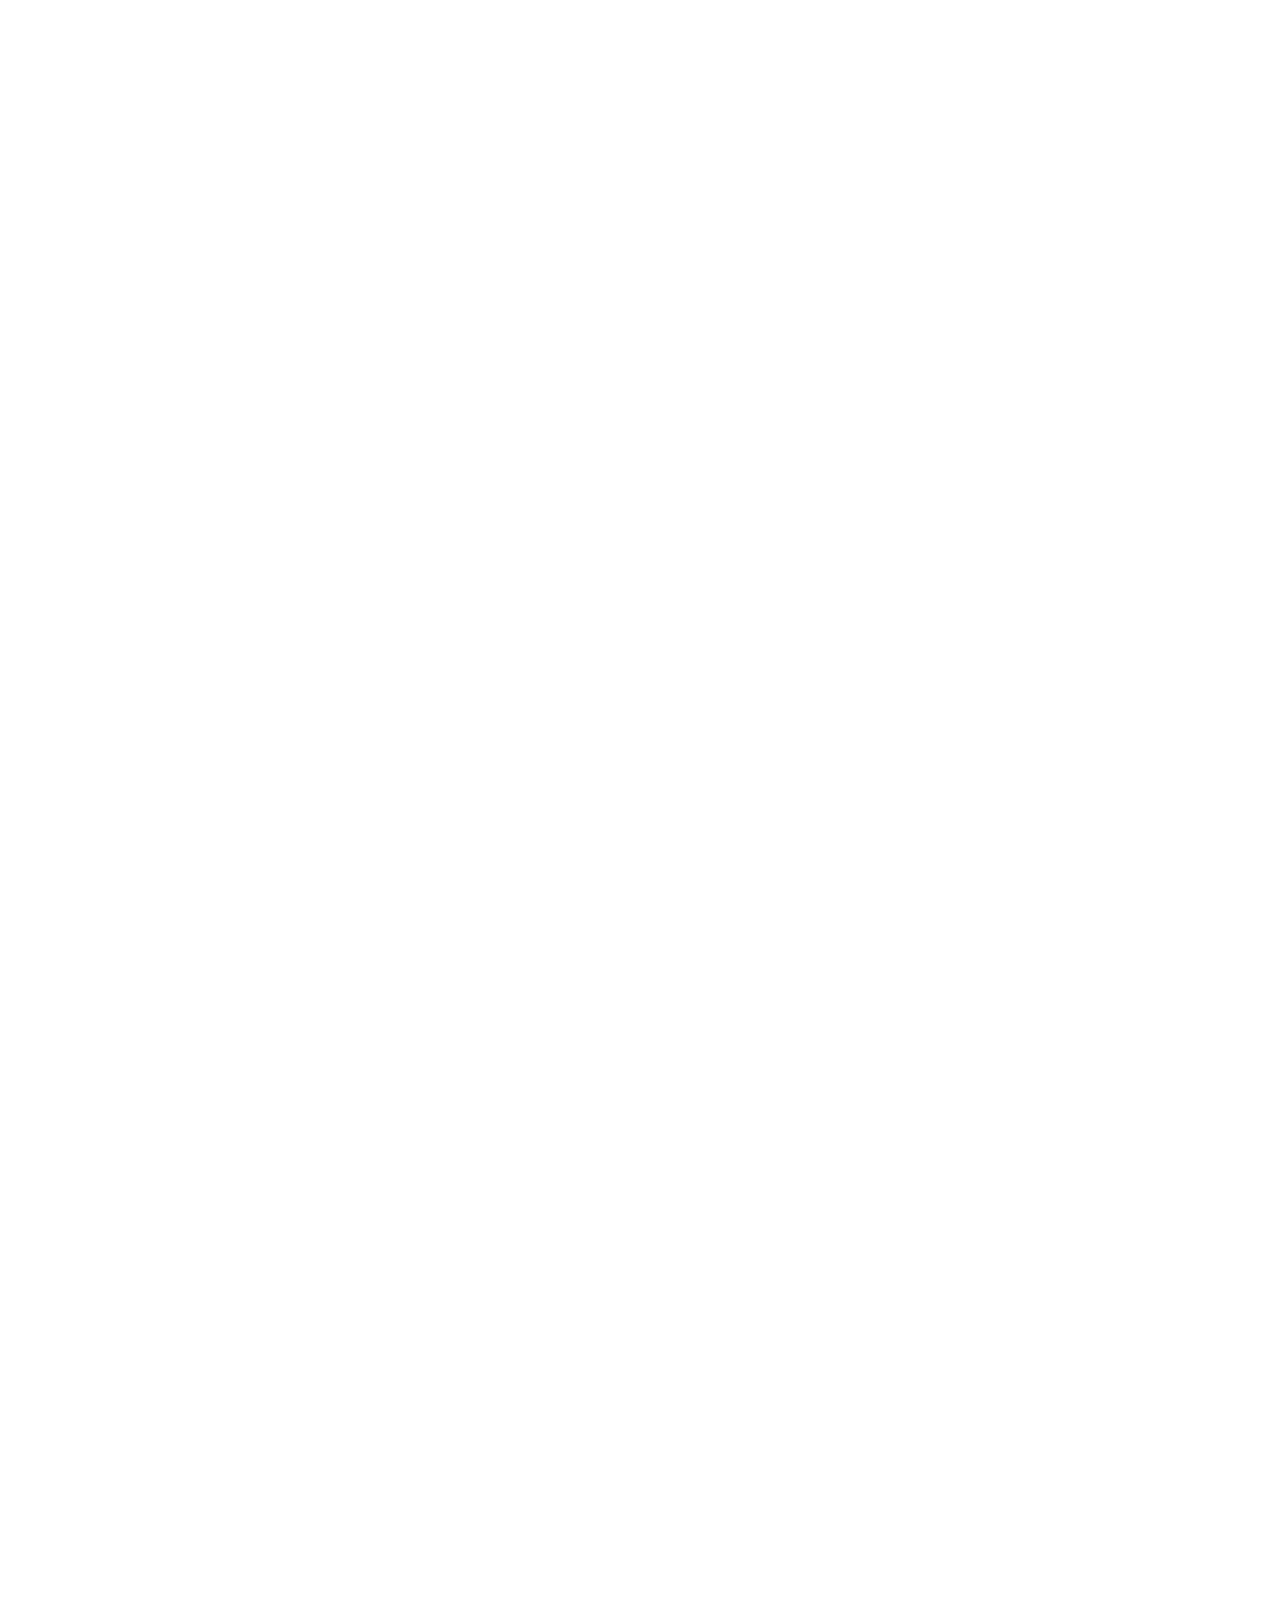
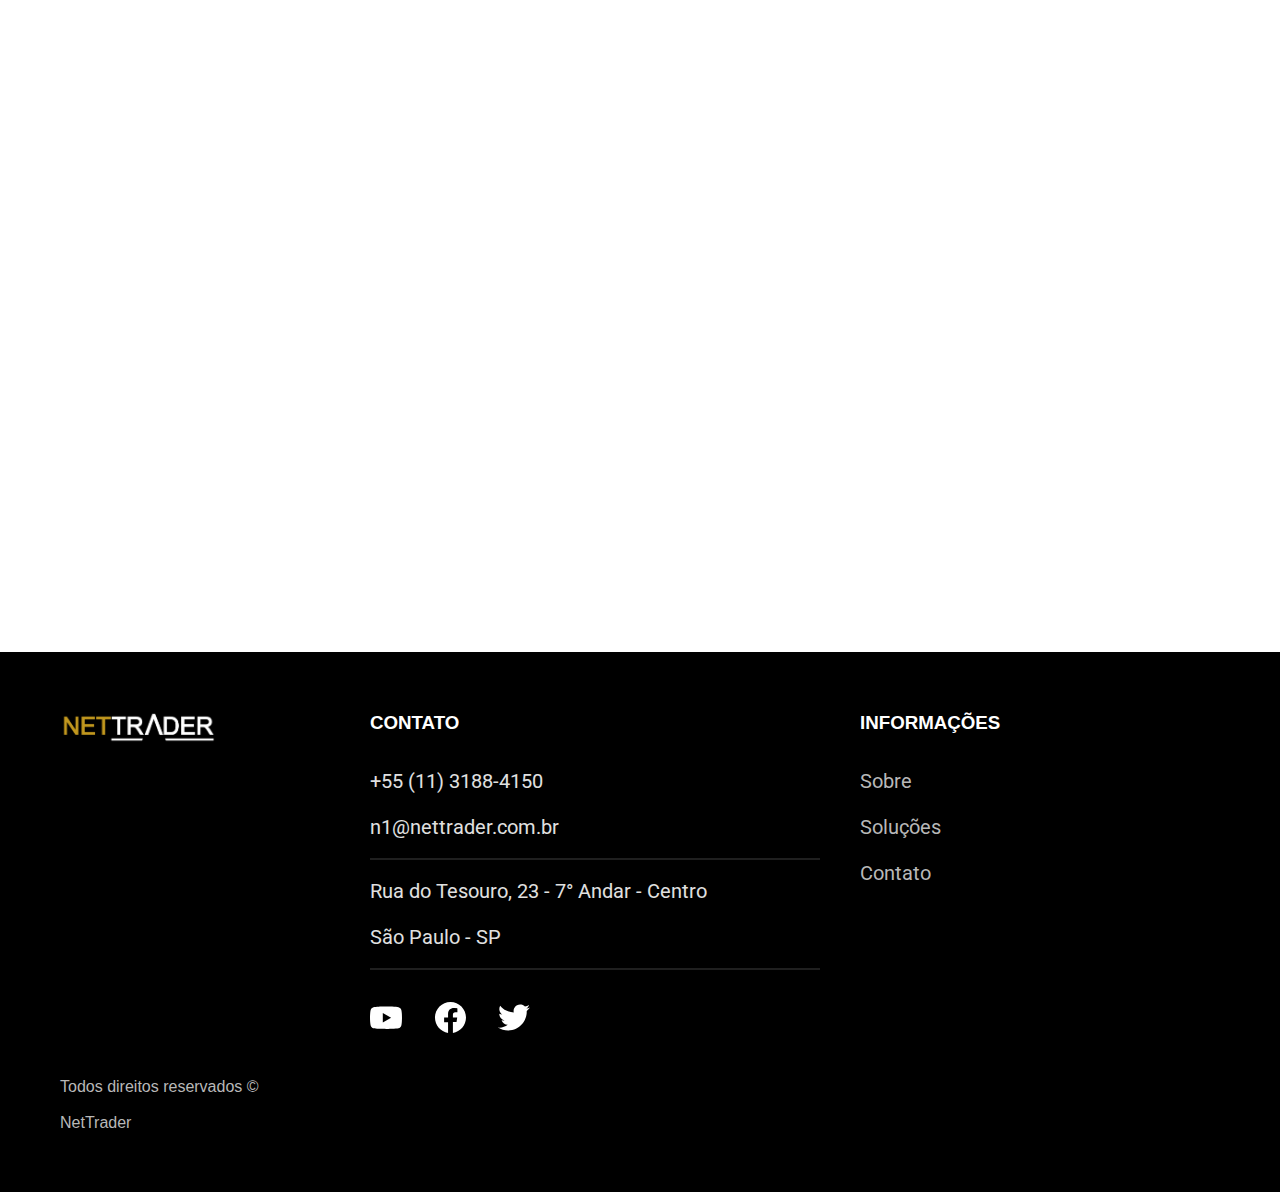
==== commit ddcbd1ae: "Add files via upload" ====
--- a/index.html
+++ b/index.html
@@ -36,7 +36,7 @@
     </header>
 
     <div id="meuBanner">
-      <img class="slide" src="./Risk.svg" alt="Imagem 1">
+      <img class="slide" src="./risk.svg" alt="Imagem 1">
       <img class="slide" src="./intro.svg" alt="Imagem 2">
       <img class="slide" src="./Suitability.svg" alt="Imagem 3">
       <img class="slide" src="./server.svg" alt="Imagem 4"> 
@@ -46,7 +46,7 @@
       
     <script src="https://code.jquery.com/jquery-3.6.0.min.js"></script>
 
-  </br></br></br></br></br></br>  </br></br></br></br></br></br>  </br></br></br></br></br></br>  </br></br></br></br></br></br></br>
+  </br></br></br></br></br></br>  </br></br></br></br></br></br>  </br></br></br></br></br></br>  </br></br></br></br></br></br>
     <main class="intro-bg">
       <div class="intro" data-anime="bottom">
         </br>
--- a/css/style.css
+++ b/css/style.css
@@ -65,15 +65,15 @@
     background-color: rgba(0, 0, 0, 0.5);
     opacity: 0.5;
     transition: opacity 0.2s ease-in-out;
-    margin-inline: 50px;
+    margin: auto;
   }
   
   .prev {
-    left: 10px;
+    left: -8px;
   }
   
   .next {
-    right: 10px;
+    right: -8px;
   }
   
   .prev:hover, .next:hover {
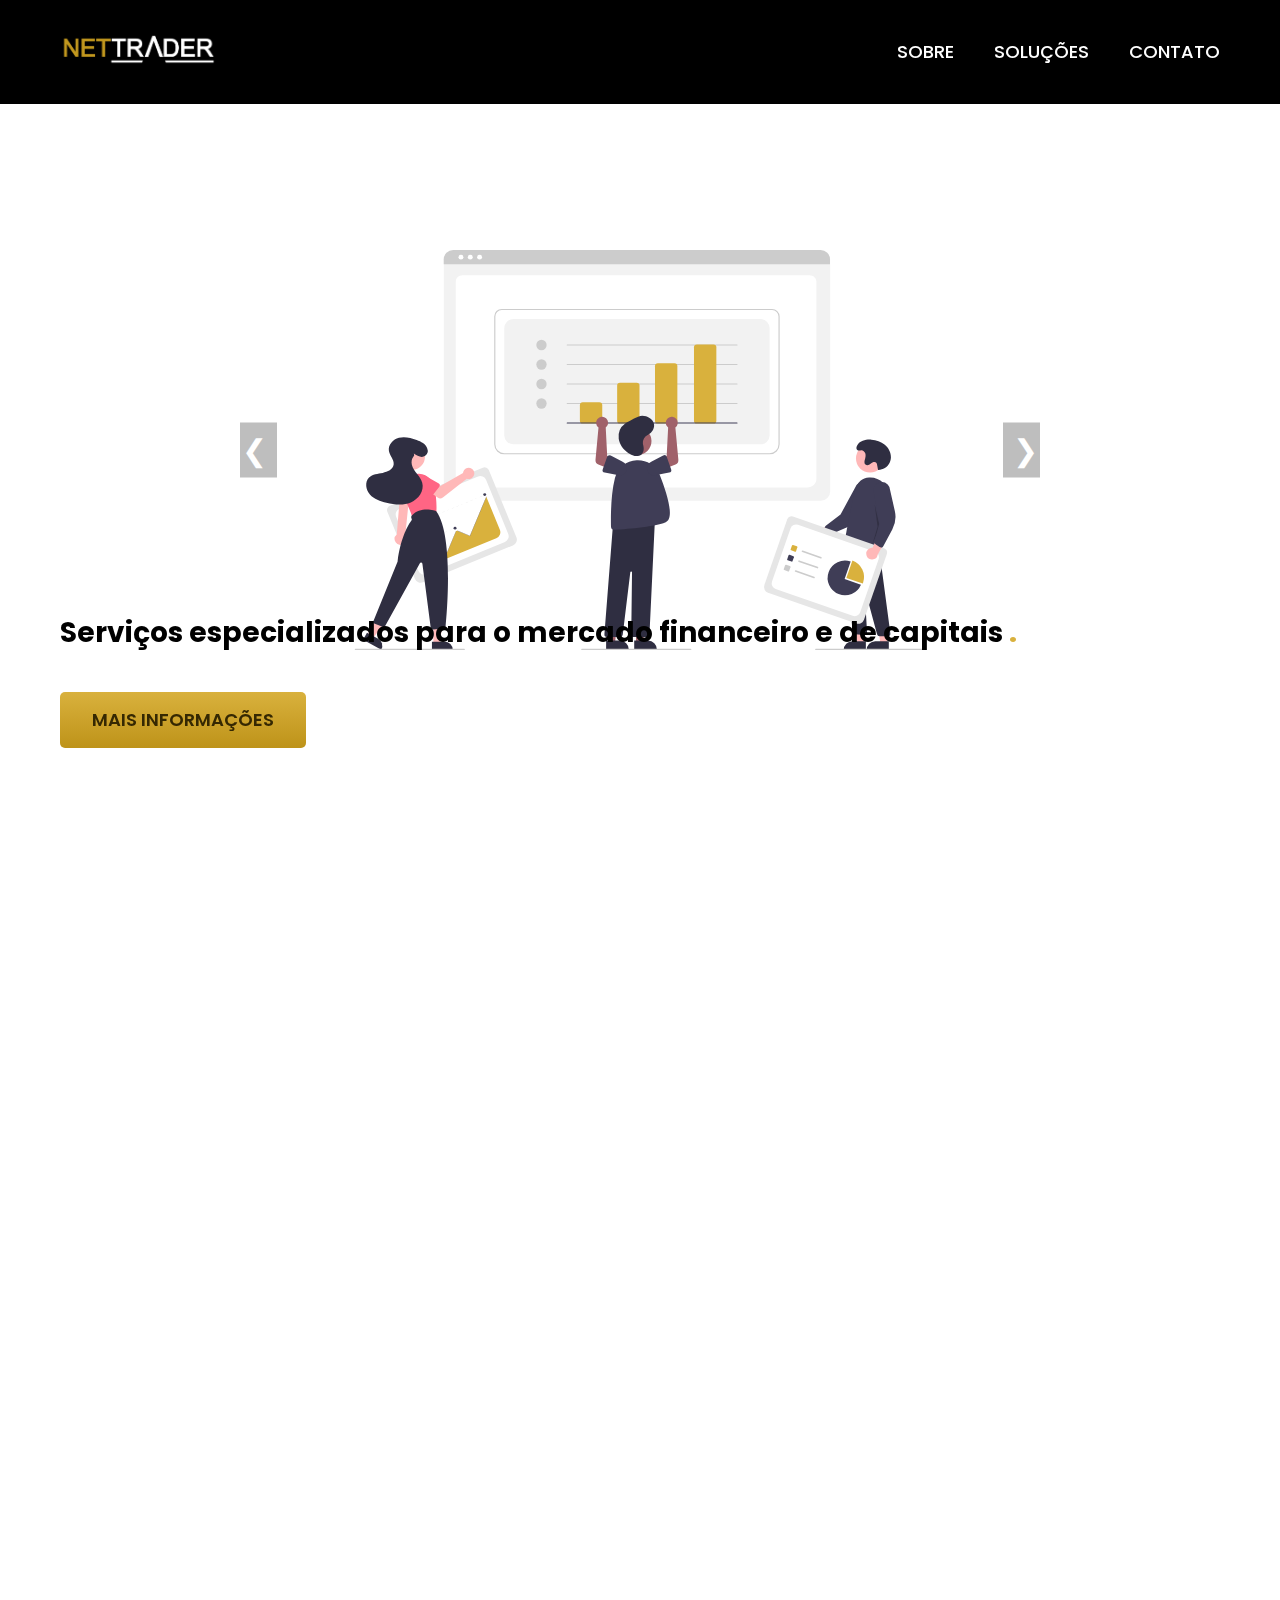
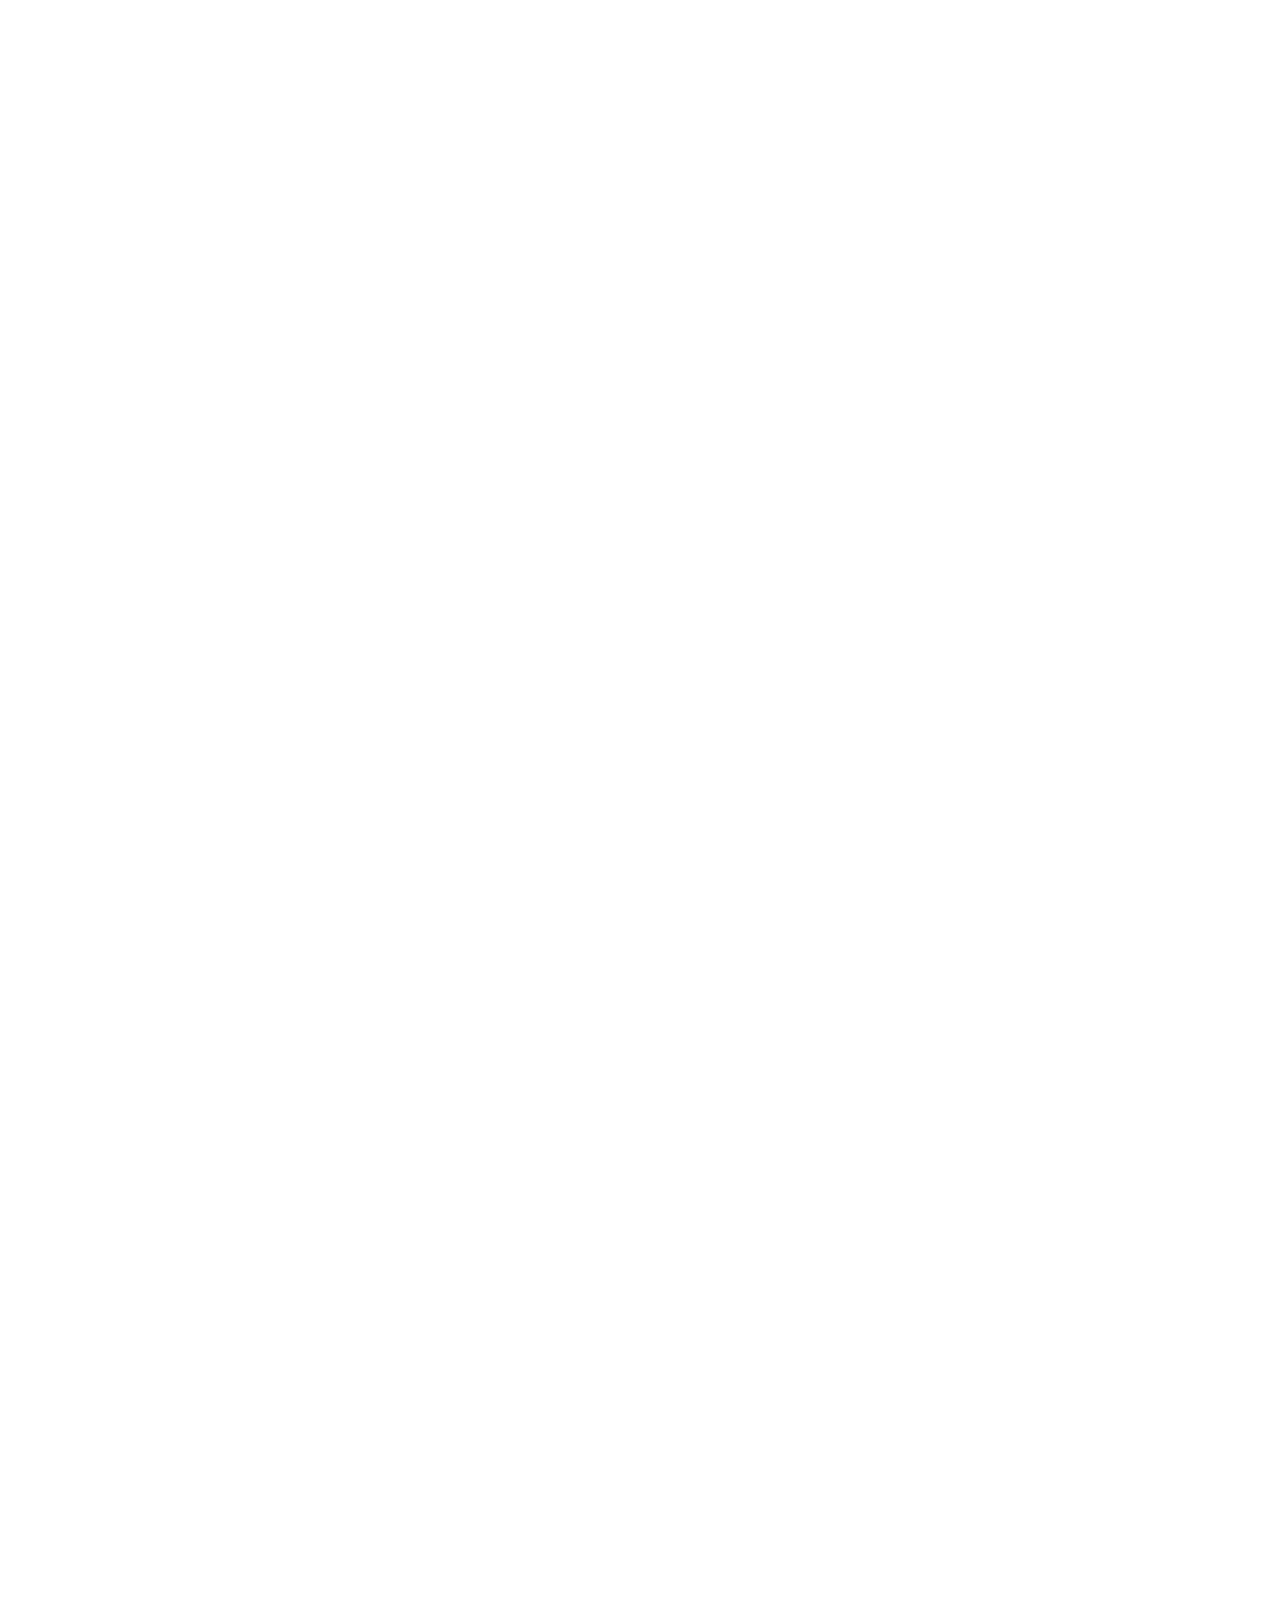
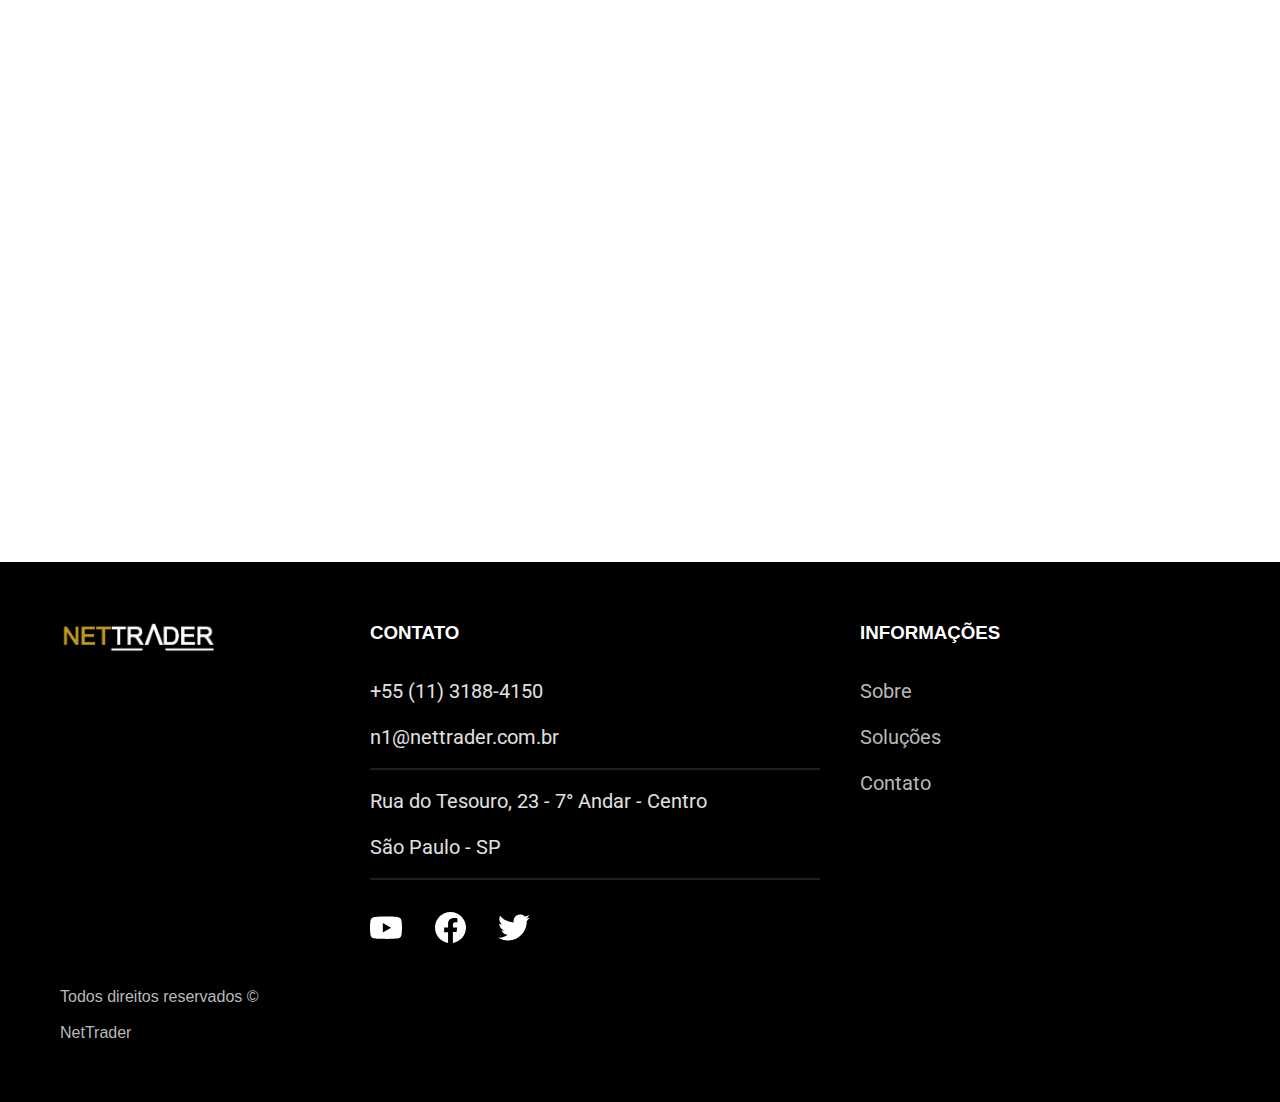
==== commit f9cfb831: "Add files via upload" ====
--- a/index.html
+++ b/index.html
@@ -19,7 +19,7 @@
     <script async src="./js/index.js"></script>
     <header class="header-bg">
       <div class="header" data-anime="bottom">
-        <a href="./">
+        <a href="./index.html">
           <img
             src="./img/Nettrader-(vetorizado)-branco-transparente.png"
             alt="NETTRADER"
@@ -43,8 +43,6 @@
         <a href="#" class="prev">&#10094;</a>
         <a href="#" class="next">&#10095;</a>
       </div>
-      
-    <script src="https://code.jquery.com/jquery-3.6.0.min.js"></script>
 
   </br></br></br></br></br></br>  </br></br></br></br></br></br>  </br></br></br></br></br></br>  </br></br></br></br></br></br>
     <main class="intro-bg">
